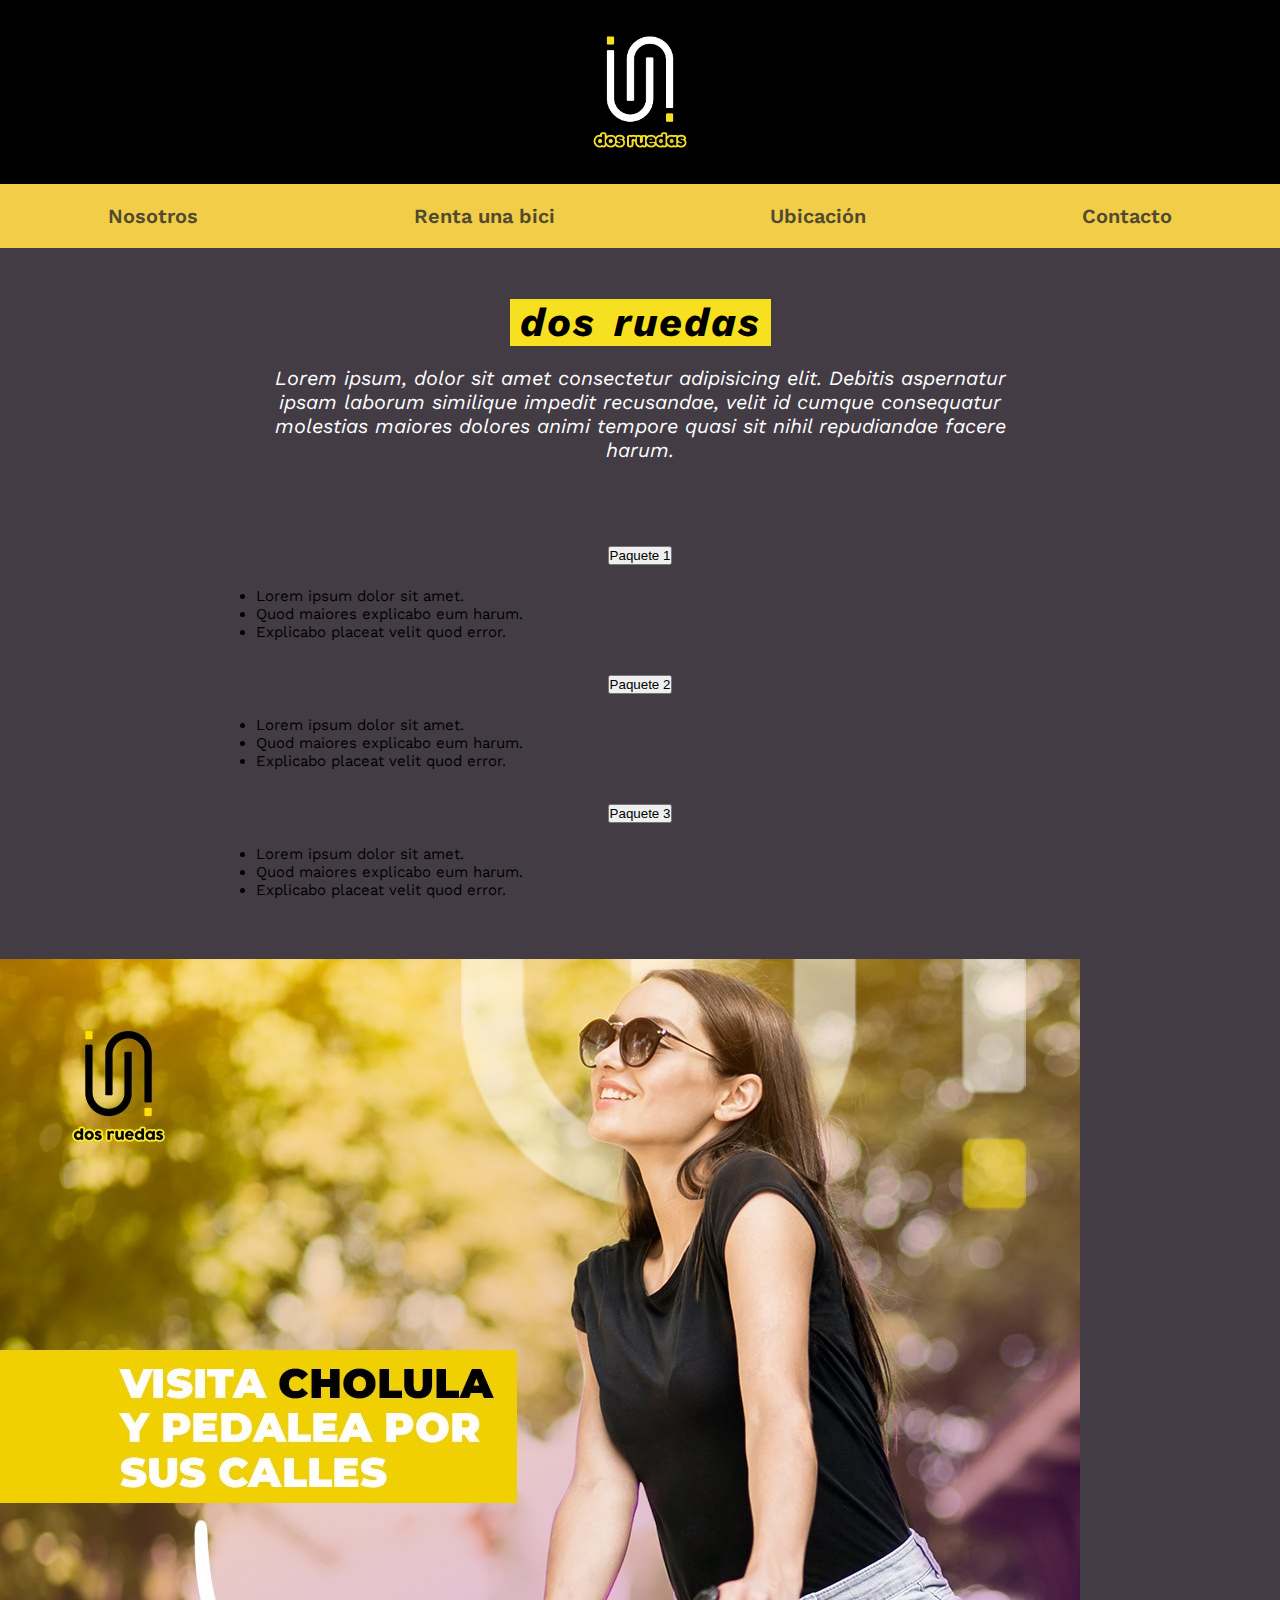
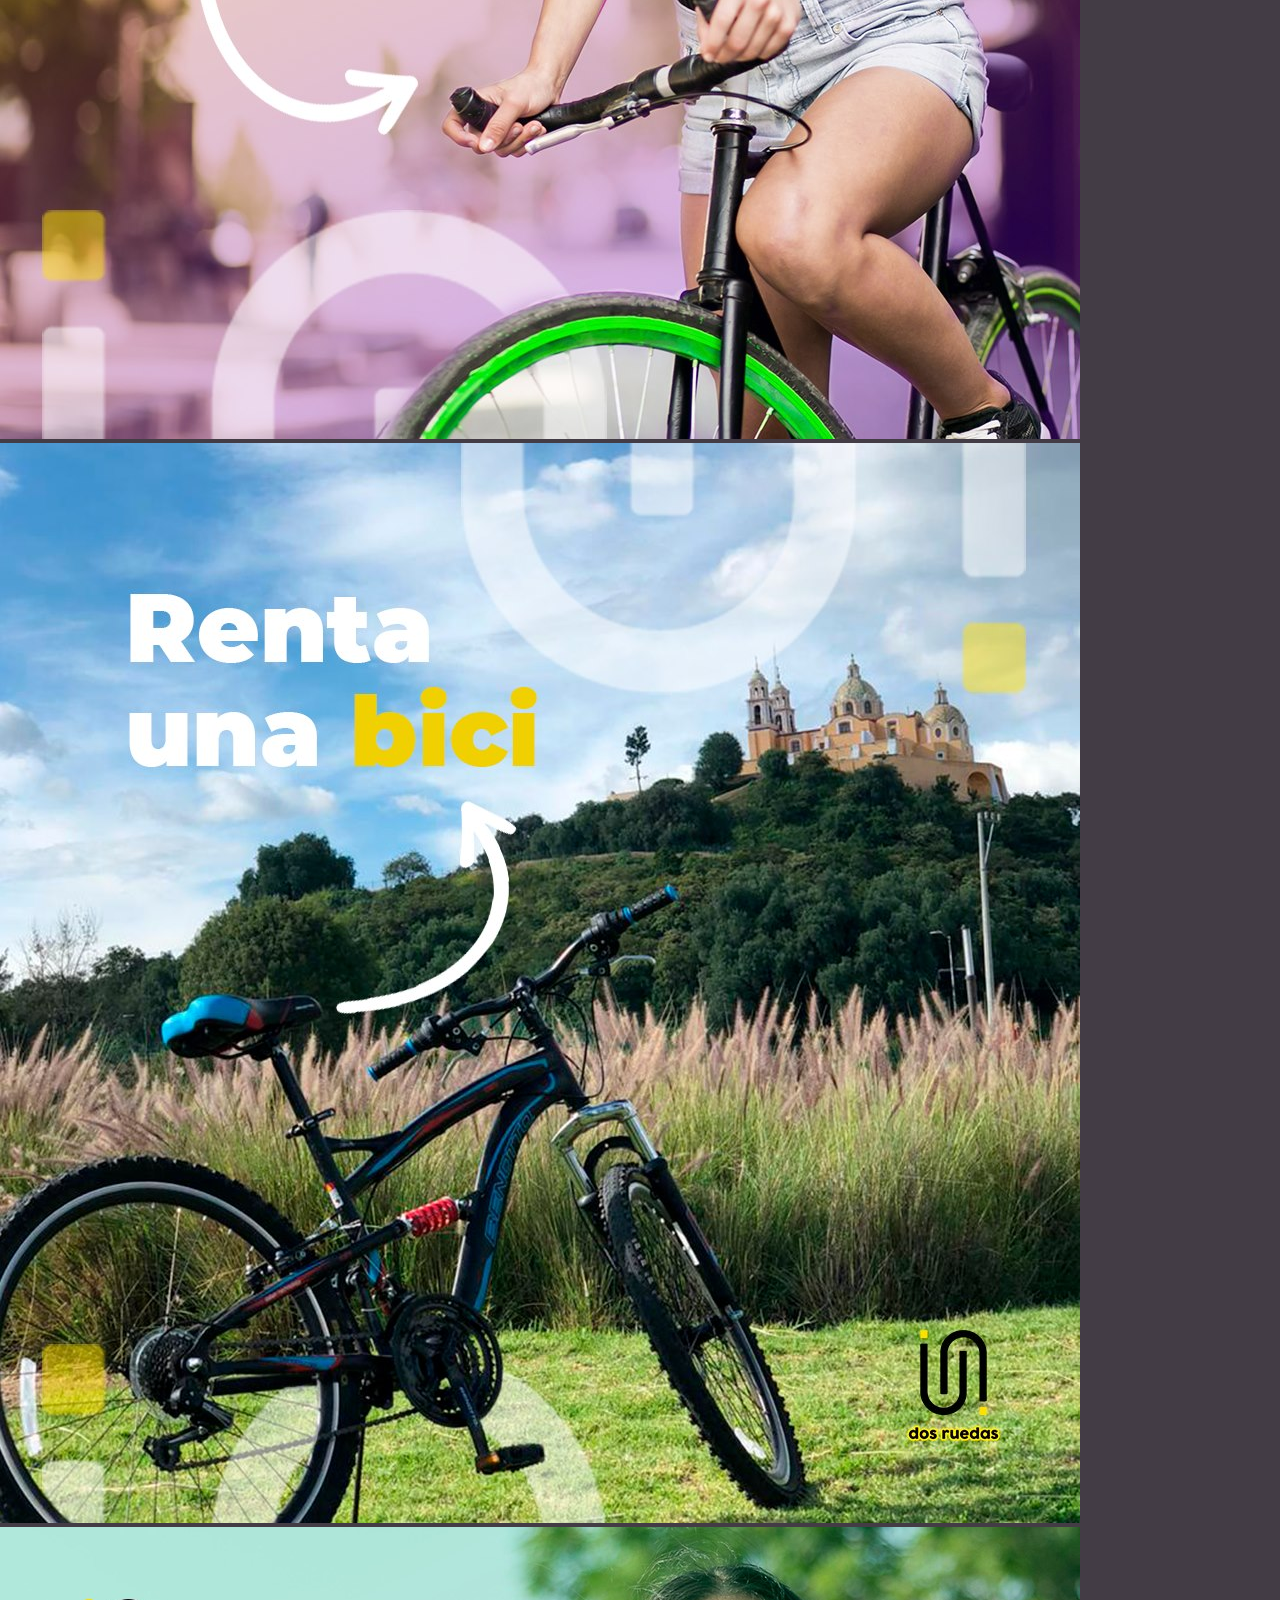
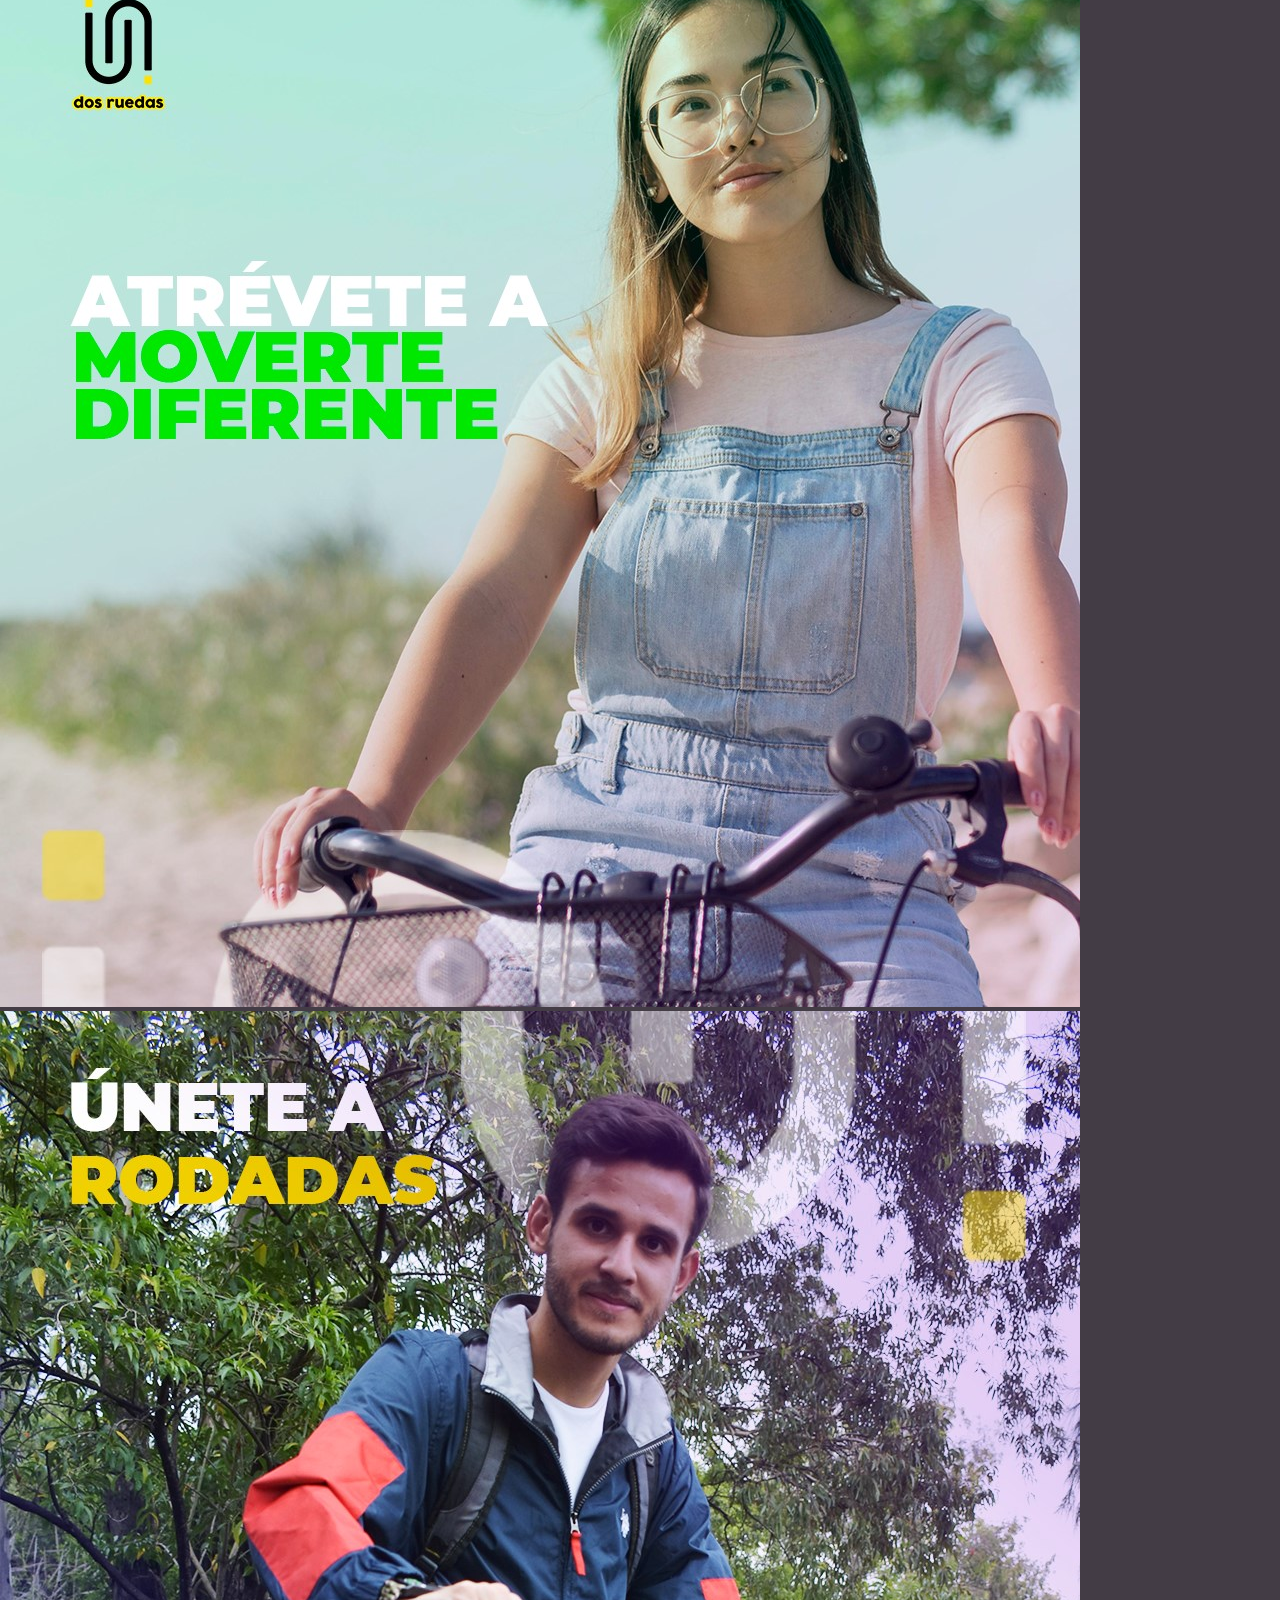
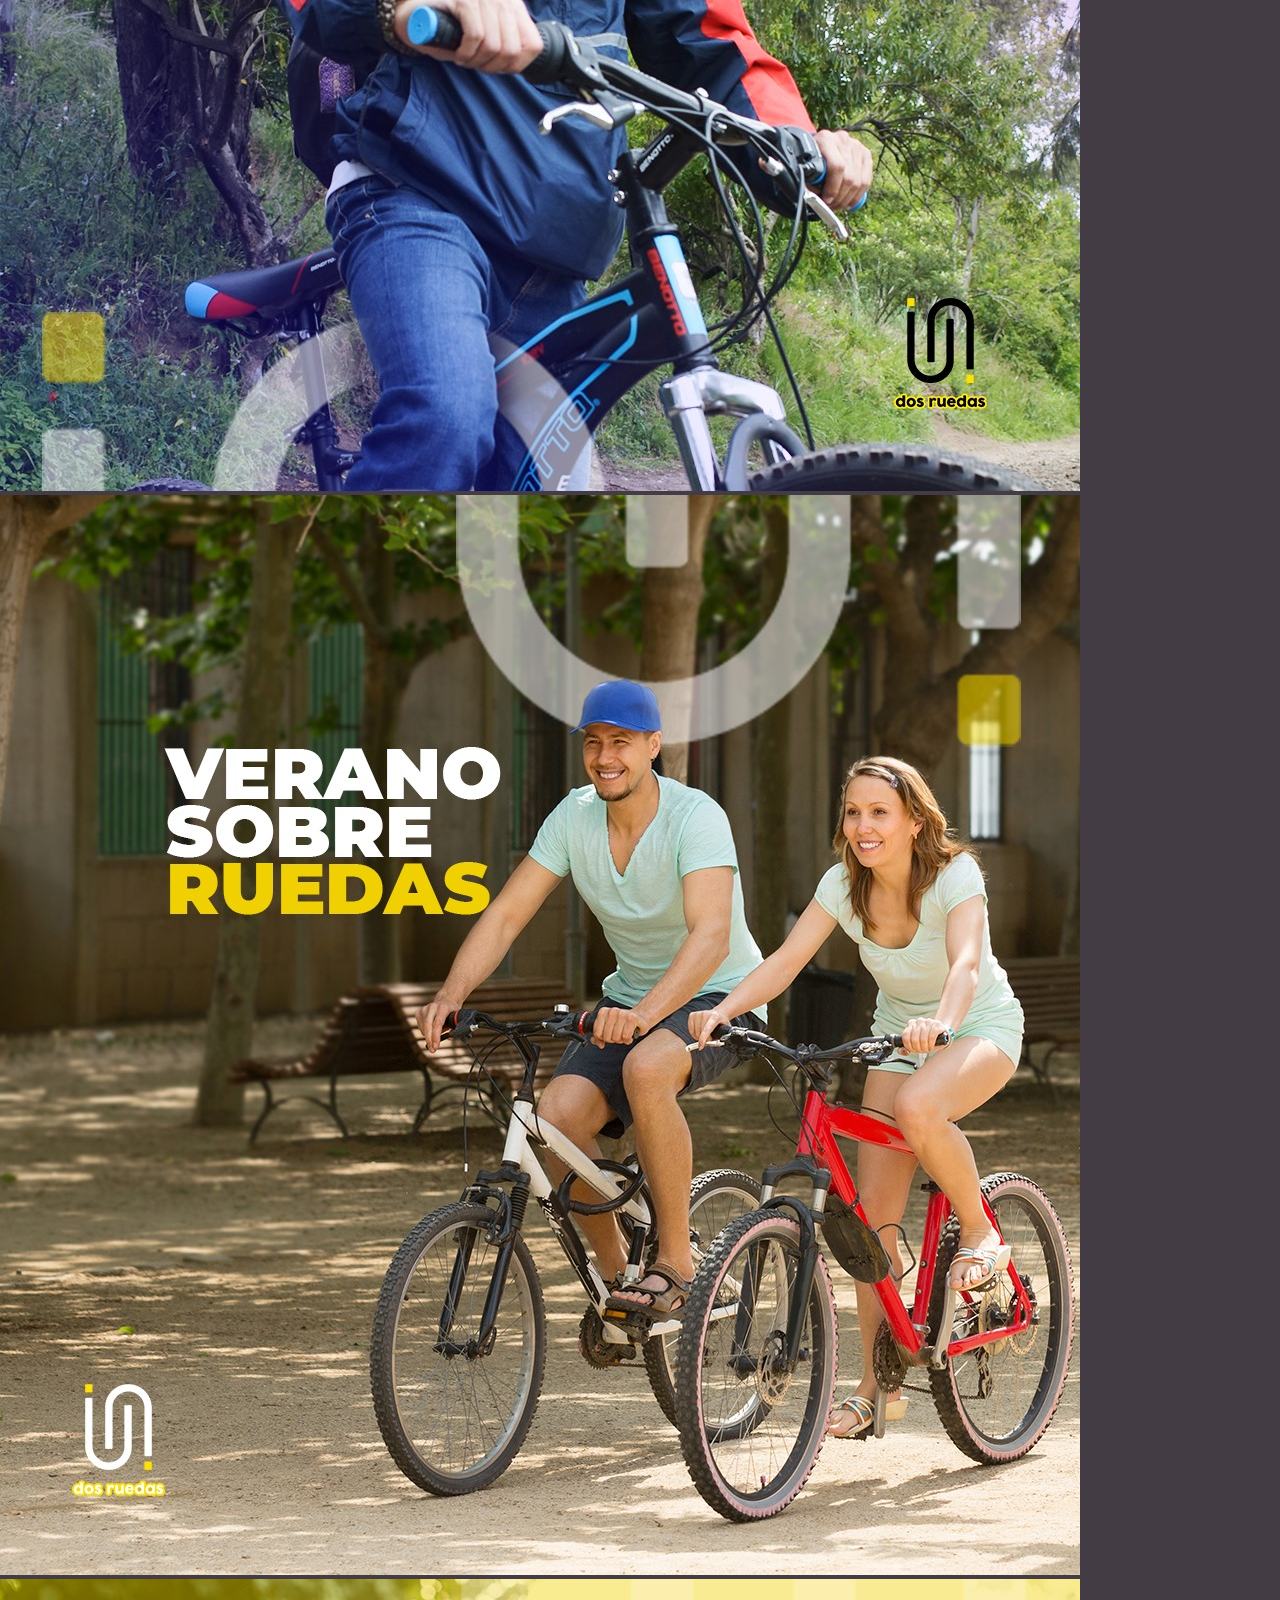
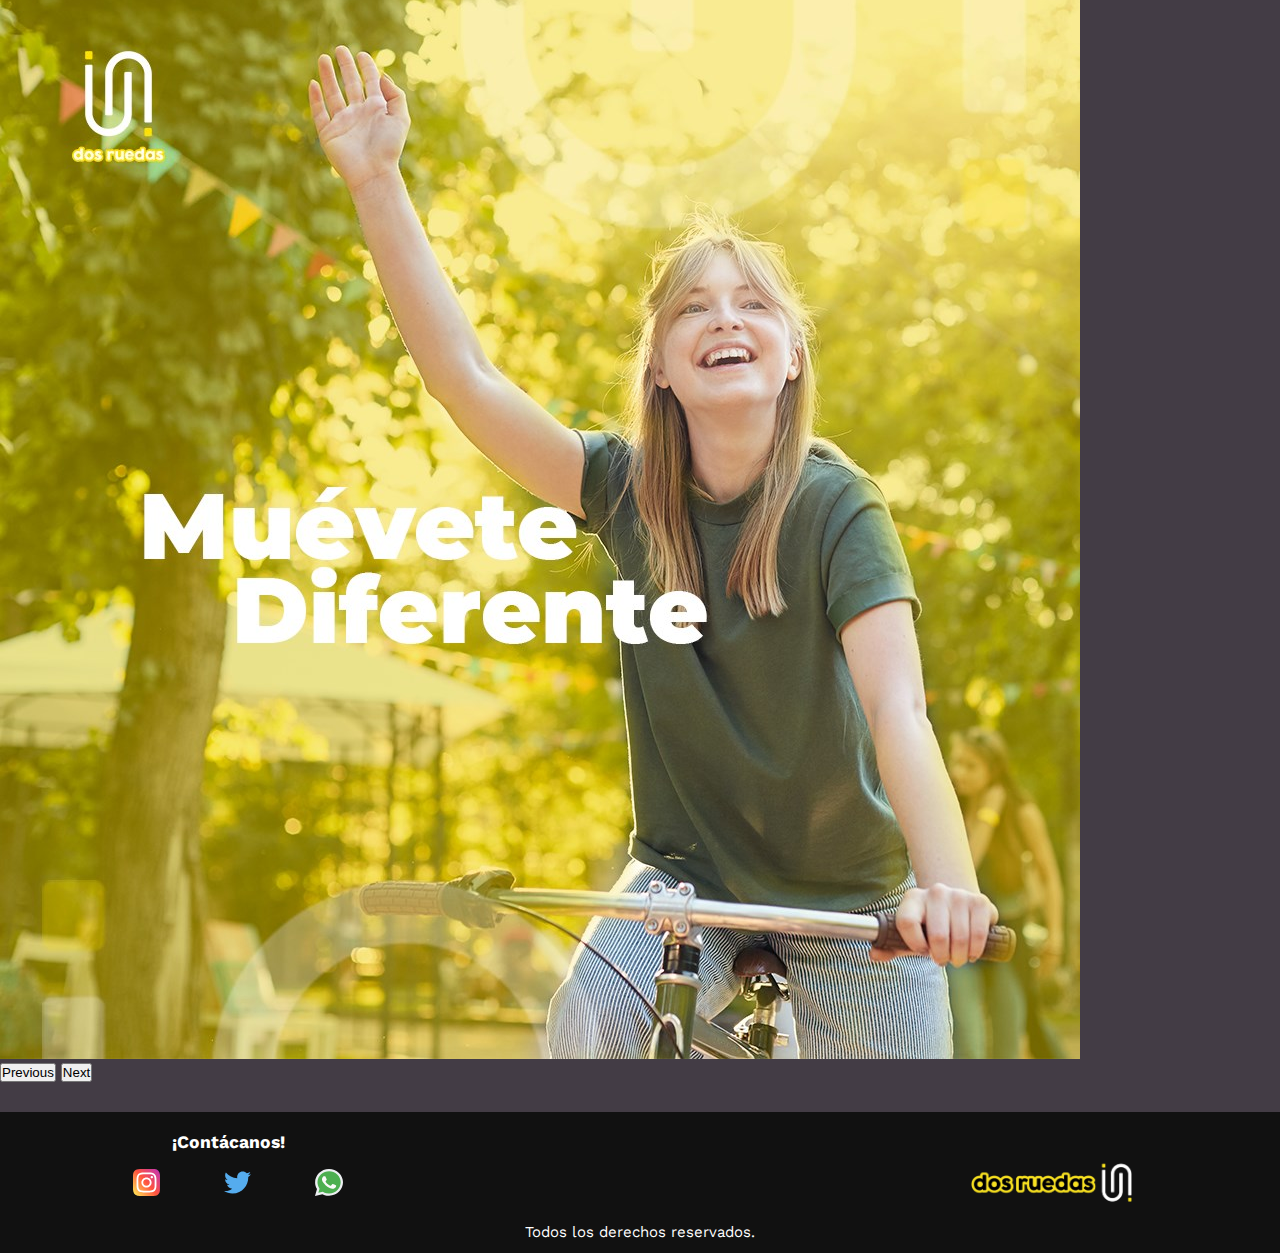
==== index.html @ ddf35e1e "Mi primer commit" ====
<!DOCTYPE html>
<html lang="es">

<head>
    <meta charset="UTF-8">
    <meta http-equiv="X-UA-Compatible" content="IE=edge">
    <meta name="viewport" content="width=device-width, initial-scale=1.0">
    <meta name="keywords" content="dos, ruedas, dosruedas, ooruedas, bicicletas, bici, Puebla, renta, Cholula">
    <meta name="description" content="dosruedas busca mejorar la movilidad en Puebla y Cholula y promover la bicicleta como medio de transporte. También ofrece renta de bicicletas para moverse por la ciudad.">
    <title>dos ruedas</title>
    <link href="https://fonts.googleapis.com/css2?family=Work+Sans:ital,wght@0,100;0,400;0,600;0,700;1,100;1,400;1,600;1,700&display=swap" rel="stylesheet">
    <link href="https://cdn.jsdelivr.net/npm/bootstrap@5.1.2/dist/css/bootstrap.min.css" rel="stylesheet" integrity="sha384-uWxY/CJNBR+1zjPWmfnSnVxwRheevXITnMqoEIeG1LJrdI0GlVs/9cVSyPYXdcSF" crossorigin="anonymous">
    <link rel="stylesheet" href="CSS/styles.css">
</head>

<body> 
    <header>
        <div id="logoContainer">
        <a href="index.html" id="logoHeader"><img src="images/PNG/Logo-Negativo.png" alt="Logo dos ruedas" id="logoImg"></a>
        </div>
        <nav id="navbar"> 
            <ul id="navLinks">
                <li><a href="pages/nosotros.html">Nosotros</a></li>
                <li><a href="pages/rentaunabici.html">Renta una bici</a></li>
                <li><a href="pages/ubicacion.html">Ubicación</a></li>
                <li><a href="pages/contacto.html">Contacto</a></li>
            </ul>
        </nav>
    </header>

   <main>
       <section id="introduccion">

           <h1><span>dos ruedas</span></h1>  <!-- Este es el nombre del proyecto sobre el cuál haré el proyecto final -->
           <p id="introTexto">Lorem ipsum, dolor sit amet consectetur adipisicing elit. Debitis aspernatur ipsam laborum similique impedit recusandae, velit id cumque consequatur molestias maiores dolores animi tempore quasi sit nihil repudiandae facere harum.</p>

       </section>

       
       <section class="accordion accordion-flush containerAccordion" id="accordionFlushExample">
        <div class="accordion-item">
          <h2 class="accordion-header" id="flush-headingOne">
            <button class="accordion-button collapsed" type="button" data-bs-toggle="collapse" data-bs-target="#flush-collapseOne" aria-expanded="false" aria-controls="flush-collapseOne">
              Paquete 1
            </button>
          </h2>
          <div id="flush-collapseOne" class="accordion-collapse collapse" aria-labelledby="flush-headingOne" data-bs-parent="#accordionFlushExample">
            <div class="accordion-body">
                <ul class="modalText">
                    <li>Lorem ipsum dolor sit amet.</li>
                    <li>Quod maiores explicabo eum harum.</li>
                    <li>Explicabo placeat velit quod error.</li>
                </ul>
            </div>
          </div>
        </div>
        <div class="accordion-item">
          <h2 class="accordion-header" id="flush-headingTwo">
            <button class="accordion-button collapsed" type="button" data-bs-toggle="collapse" data-bs-target="#flush-collapseTwo" aria-expanded="false" aria-controls="flush-collapseTwo">
              Paquete 2
            </button>
          </h2>
          <div id="flush-collapseTwo" class="accordion-collapse collapse" aria-labelledby="flush-headingTwo" data-bs-parent="#accordionFlushExample">
            <div class="accordion-body">
                <ul class="modalText">
                    <li>Lorem ipsum dolor sit amet.</li>
                    <li>Quod maiores explicabo eum harum.</li>
                    <li>Explicabo placeat velit quod error.</li>
                </ul>
            </div>
          </div>
        </div>
        <div class="accordion-item">
          <h2 class="accordion-header" id="flush-headingThree">
            <button class="accordion-button collapsed" type="button" data-bs-toggle="collapse" data-bs-target="#flush-collapseThree" aria-expanded="false" aria-controls="flush-collapseThree">
              Paquete 3
            </button>
          </h2>
          <div id="flush-collapseThree" class="accordion-collapse collapse" aria-labelledby="flush-headingThree" data-bs-parent="#accordionFlushExample">
            <div class="accordion-body">
                <ul class="modalText">
                    <li>Lorem ipsum dolor sit amet.</li>
                    <li>Quod maiores explicabo eum harum.</li>
                    <li>Explicabo placeat velit quod error.</li>
                </ul>
            </div>
          </div>
        </div>
        </section>
       

    
            <div id="carruselTamano">
                <div id="carouselExampleControls" class="carousel slide" data-bs-ride="carousel">
                    <div class="carousel-inner">
                      <div class="carousel-item active">
                        <img src="images/bicis/pedalea-cholula.jpg" class="d-block w-50" alt="Visita Cholula y pedalea por sus calles">
                      </div>
                      <div class="carousel-item ">
                        <img src="images/bicis/bici-iglesia-cholula.jpg" class="d-block w-50" alt="Renta una bici">
                      </div>
                      <div class="carousel-item ">
                        <img src="images/bicis/moverte-diferente.jpg" class="d-block w-50" alt="Atrévete a moverte diferente">
                      </div>
                      <div class="carousel-item ">
                        <img src="images/bicis/unete.jpg" class="d-block w-50" alt="Únete a rodadas">
                      </div>
                      <div class="carousel-item ">
                        <img src="images/bicis/verano-ruedas.jpg" class="d-block w-50" alt="Verano sobre ruedas">
                      </div>
                      <div class="carousel-item ">
                        <img src="images/bicis/muevete-diferente.jpg" class="d-block w-50" alt="Muévete diferente">
                      </div>
                    </div>
                    <button class="carousel-control-prev" type="button" data-bs-target="#carouselExampleControls" data-bs-slide="prev">
                      <span class="carousel-control-prev-icon" aria-hidden="true"></span>
                      <span class="visually-hidden">Previous</span>
                    </button>
                    <button class="carousel-control-next" type="button" data-bs-target="#carouselExampleControls" data-bs-slide="next">
                      <span class="carousel-control-next-icon" aria-hidden="true"></span>
                      <span class="visually-hidden">Next</span>
                    </button>
                  </div>
            </div>

        

   </main>


   <footer class="footerIndex">
      
        <h3>¡Contácanos!</h3>
            <a href="https://www.instagram.com/ooruedas/" target="_blank" id="iconInsta">
                <img class="snIcons" src="[data-uri]"   />
                </a>
            <a href="" target="_blank" id="iconTwitter">
                <img class="snIcons" src="[data-uri]" />
            </a>
            <a  href="https://wa.me/5219932080032?text=¡Hola%20dos%20ruedas!%20¿Me%20podrías%20dar%20más%20información?" target="_blank" id="iconWa">
                <img class="snIcons" src="[data-uri]" />
            </a>

           <img src="images/PNG/Logo-Negativo -H.png" alt="Logo dos ruedas footer" id="logoFooter">

       <p>Todos los derechos reservados.</p>

   </footer>

   <script src="https://cdn.jsdelivr.net/npm/@popperjs/core@2.10.2/dist/umd/popper.min.js" integrity="sha384-7+zCNj/IqJ95wo16oMtfsKbZ9ccEh31eOz1HGyDuCQ6wgnyJNSYdrPa03rtR1zdB" crossorigin="anonymous"></script>
    <script src="https://cdn.jsdelivr.net/npm/bootstrap@5.1.2/dist/js/bootstrap.min.js" integrity="sha384-PsUw7Xwds7x08Ew3exXhqzbhuEYmA2xnwc8BuD6SEr+UmEHlX8/MCltYEodzWA4u" crossorigin="anonymous"></script> 

</body>


</html>
---- CSS/styles.css ----
/* G L O B A L S */
* {
    margin: 0;
    padding: 0;
    box-sizing: border-box;

}
html {
    font-size: 62.5%;  /* 1 rem = 10 px */
}
body {
    font-family: 'Work Sans', sans-serif;
    color: white;
    background-color:#433C45;
    margin: 0;
    font-size: 1.5rem;
}
h1, h2, h3 {
    text-align: center;
    margin: 20px 0;
}
h1 {
    font-size: 4rem;
    font-style: italic;
    font-weight: bold;
    letter-spacing: 0.2rem;
    word-spacing: 0.5rem;
}
h2 {
    text-decoration: underline;
    font-size: 3rem;
}
section {
    margin-bottom: 70px;
}

/* Navigation bar */
#logoImg {
    width: 60%;
}
@media only screen and (min-width: 480px) {
    #logoImg {
        width: 30%;
    }
}
@media only screen and (minwidth: 1200px) {
    #logoImg {
        width: 40%;
    }
}
#logoContainer {
    background-color: #000;
    display: flex;
    justify-content: center;
}
#logoHeader{
    width: auto;
    display: flex;
    justify-content: center;
}
#navbar {
    background-color: #f1cd48;
    margin: 0;
    padding: 2rem 0;
}
#navbar a{
    text-decoration: none;
    color: #524a2e;
    font-weight: 600;
    background-color: transparent;
    border-top: 0;
    border-right: 2.5rem;
    border-bottom: 0;
    border-left: 2.5rem;
    border-color: transparent;
}

@media only screen and (min-width: 480px) {
    #navbar a {
        padding: 0 0;
    }
    #navbar a:hover{
        color: #000;
        font-weight: bold;
    }
}

@media only screen and (min-width: 768px) {
    #navbar a:hover{
        color: black;
        text-decoration: underline;
    }
}

#navbar li{
    list-style: none;
}
#navbar ul{
    margin: 0;
}
#navLinks {
    display: block;
    text-align: center;
    font-size: 2rem;
}
@media only screen and (min-width: 768px) {
    #navLinks {
        display: flex;
        justify-content: space-around;
    }
}


/* Footer */
footer {
    background-color: #111111;
    display: flex;
    flex-direction: column;
}
footer a{
    text-decoration: none;
}
.snIcons {
    width: 25%;;
}
@keyframes icons__anim {
    0%{ transform: rotate(0deg); }
    50%{ transform: rotate(180deg); }
    100%{ transform: rotate(360deg); }
}
.snIcons:hover {
    animation-name: icons__anim;
    animation-iteration-count: infinite;
    animation-timing-function: ease-in;
    animation-duration: 1s;
    animation-delay: 0s;
}

#iconInsta, #iconTwitter, #iconWa {
    width: 45%;
    display: flex;
    align-self: center;
    justify-content: space-around;
    margin: auto;
}
#logoFooter {
    width: 40%;
    margin: auto;
    display: flex;
    align-content: center;
    justify-content: center;
}
footer p{
    text-align: center;
    margin: 0;
    align-self: center;
}
.contentCenter {
    margin-top: 3rem;
    text-align: center;
    font-size: 1.8rem;
}

@media only screen and (min-width: 768px) {
    footer {
        background-color: #111111;
        display: grid;
        grid-template: 3fr 4fr 3fr / 1fr 1fr 1fr 1fr 5fr 5fr;
    }
    footer a{
        text-decoration: none;
    }
    .snIcons {
        width: 25%;
    }
    footer h3{
        grid-row: 1 / 2;
        grid-column: 2 / 5;
        margin-bottom: 0;
    }
    #iconInsta, #iconTwitter, #iconWa {
        width: 120%;
    }
    #iconInsta {
        grid-row: 2 / 3;
        grid-column: 2 / 3;
        display: flex;
        align-content: center;
        justify-content: center;
    }
    #iconTwitter {
        grid-row: 2 / 3;
        grid-column: 3 / 4;
        display: flex;
        align-content: center;
        justify-content: center;
    }
    #iconWa {
        grid-row: 2 / 3;
        grid-column: 4 / 5;
        display: flex;
        align-content: center;
        justify-content: center;
    }
    #logoFooter {
        width: 40%;
        grid-row: 1 / 4;
        grid-column: 6 / 7;
        margin: auto;
        display: flex;
        align-content: center;
        justify-content: center;
    }
    footer p{
        grid-row: 3 / 4;
        grid-column: 1 / 7;
        text-align: center;
        margin: 0;
        align-self: center;
    }
    .contentCenter {
        margin-top: 3rem;
        text-align: center;
        font-size: 1.8rem;
    }
}





/* I N D E X */
#introduccion {
    margin-top: 4%;
}
h1 span{
    color: black;
    background-color: #F7E01F;
    padding: 0 1rem;
}
#introTexto {
    text-align: center;
    font-style: italic;
    margin: 0 20%;
    font-size: 2rem;
}
/* ¿Qué te ofrecemos? */
.recuadrosOfrecemos {
    background-color: rgb(219, 219, 219);
    color: black;
    border-radius: 8px;
    margin: 10px 2rem;
    margin-right: 0rem;
    padding: 3rem 3rem;
}
@media only screen and (min-width: 768px) {
    #conjuntoRecuadros {
        display: flex;
        justify-content: space-around;
    }

}

/* Galería de imágenes */
#galeria {
    margin-top: 100px;
}
#galeriaContainer {
    display: grid;
    grid-template: 1fr 1fr / 1fr 1fr 1fr;
    margin: 0 10%;
    margin-bottom: 50px;
}
.imagenesGaleria {
    width: 60%;
    margin: 20px auto;
    border-radius: 10%;
    box-shadow: -10px 10px 10px rgba(0, 0, 0, 0.8);
}
@media (max-width: 768px) {
    #galeriaContainer {
        display: flex;
        flex-direction: column;
    }
    .imagenesGaleria {
        width: 80%;
    }
}
#carruselTamano img{
    margin: auto;
}
#carruselTamano {
    margin-top: 6rem;
}
.footerIndex{
    margin-top: 3rem;
}

/* N O S O T R O S */
#quienesSomos, #mision, #vision {
    margin: 0 25% 10% 25%;
    font-size: 1.8rem;
}
#quienesSomos {
    margin-top: 4%;
}
#youtube {
    display: flex;
    justify-content: center;
}
@media only screen and (max-width: 768px) {
    #navbar #linkNosotros {
        color: white;
        font-weight: bold;
        background-color: #000;
    }
}
@media only screen and (min-width: 768px) {
    #navbar #linkNosotros {
        color: white;
        font-weight: bold;
        background-color: #000000;
        padding: 2.5rem 0;
    }
}
/* R E N T A   U N A   B I C I */
#rentaUnaBici {
    margin: 0 25%;
    margin-top: 4%
}
#rentaUnaBici p{
    font-size: 1.8rem;
}
#queTeOfrecemos {
    margin: 50px 10%;
}
#queTeOfrecemos li,
#nuestrosServicios li{
    list-style: square;
}
.contentCenter h4{
    margin-top: 5rem;
    font-size: 2rem;
}
#iconWaRentaUnaBici {
    width: 4%;
    margin-bottom: 6rem;
    margin-top: 2rem;
}
#serviciosTable {
    display: flex;
    justify-content: center;
}
@media only screen and (max-width: 768px) {
    #navbar #linkRentaUnaBici {
        color: white;
        font-weight: bold;
        background-color: #000;
    }
    #iconWaRentaUnaBici {
        width: 12%;
        margin-bottom: 6rem;
        margin-top: 2rem;
    }
}
@media only screen and (min-width: 768px) {
    #navbar #linkRentaUnaBici {
        color: white;
        font-weight: bold;
        background-color: #000000;
        padding: 2.5rem 0;
    }
    .containerAccordion {
        margin: 0 20%;
    }
}


/* Tabla */
#nuestrosServicios {
    margin: 0 5%;
}
.tableCenter{
    text-align: center;
}
table {
    border-collapse: collapse;
    background-color: rgb(240, 237, 235);
    color: black;
}
th {
    background-color: #181818;
    color: white;
}
td {
    padding: 0.5rem 3rem;
}





/* U B I C A C I Ó N */
#ubicacion {
    text-align: center;
    font-size: 1.8rem;
    margin-top: 4%;
    margin-bottom: 5%;
}
#ubicacion p{
    margin-bottom: 2.5%;
}
@media only screen and (max-width: 768px) {
    #navbar #linkUbicacion {
        color: white;
        font-weight: bold;
        background-color: #000;
    }
}
@media only screen and (min-width: 768px) {
    #navbar #linkUbicacion {
        color: white;
        font-weight: bold;
        background-color: #000000;
        padding: 2.5rem 0;
    }
    #ubicacion p{
        margin-bottom: 5%;
    }
}



/* C O N T A C T O */
@media only screen and (max-width: 768px) {
    #navbar #linkContacto {
        color: white;
        font-weight: bold;
        background-color: #000;
    }
}
@media only screen and (min-width: 768px) {
    #navbar #linkContacto {
        color: white;
        font-weight: bold;
        background-color: #000000;
        padding: 2.5rem 0;
    }
}

#contactanos {
    text-align: center;
    margin-top: 4%;
    margin-bottom: 20px;
}
#contactanos p{
    font-size: 1.8rem;
}
#contactoFormulario {
    margin: 0 20%;
    margin-bottom: 50px;
    align-self: center;;
}
#ciudades{
    display: flex;
    flex-direction: column;
}
#botones {
    display: flex;
    flex-direction: column;

}
#boton-borrar, #boton-enviar {
    font-weight: bold;
    font-size: 2rem;
    margin-bottom: 5%;
}
@media only screen and (min-width: 768px) {
    #boton-borrar, #boton-enviar {
        font-weight: bold;
        font-size: 2rem;
        width: 25%;
        margin-bottom: 2%;
    }
}
.modalText {
    color: black;
}
.modalTextTitle {
    text-align: center;
    font-weight: bold;
}
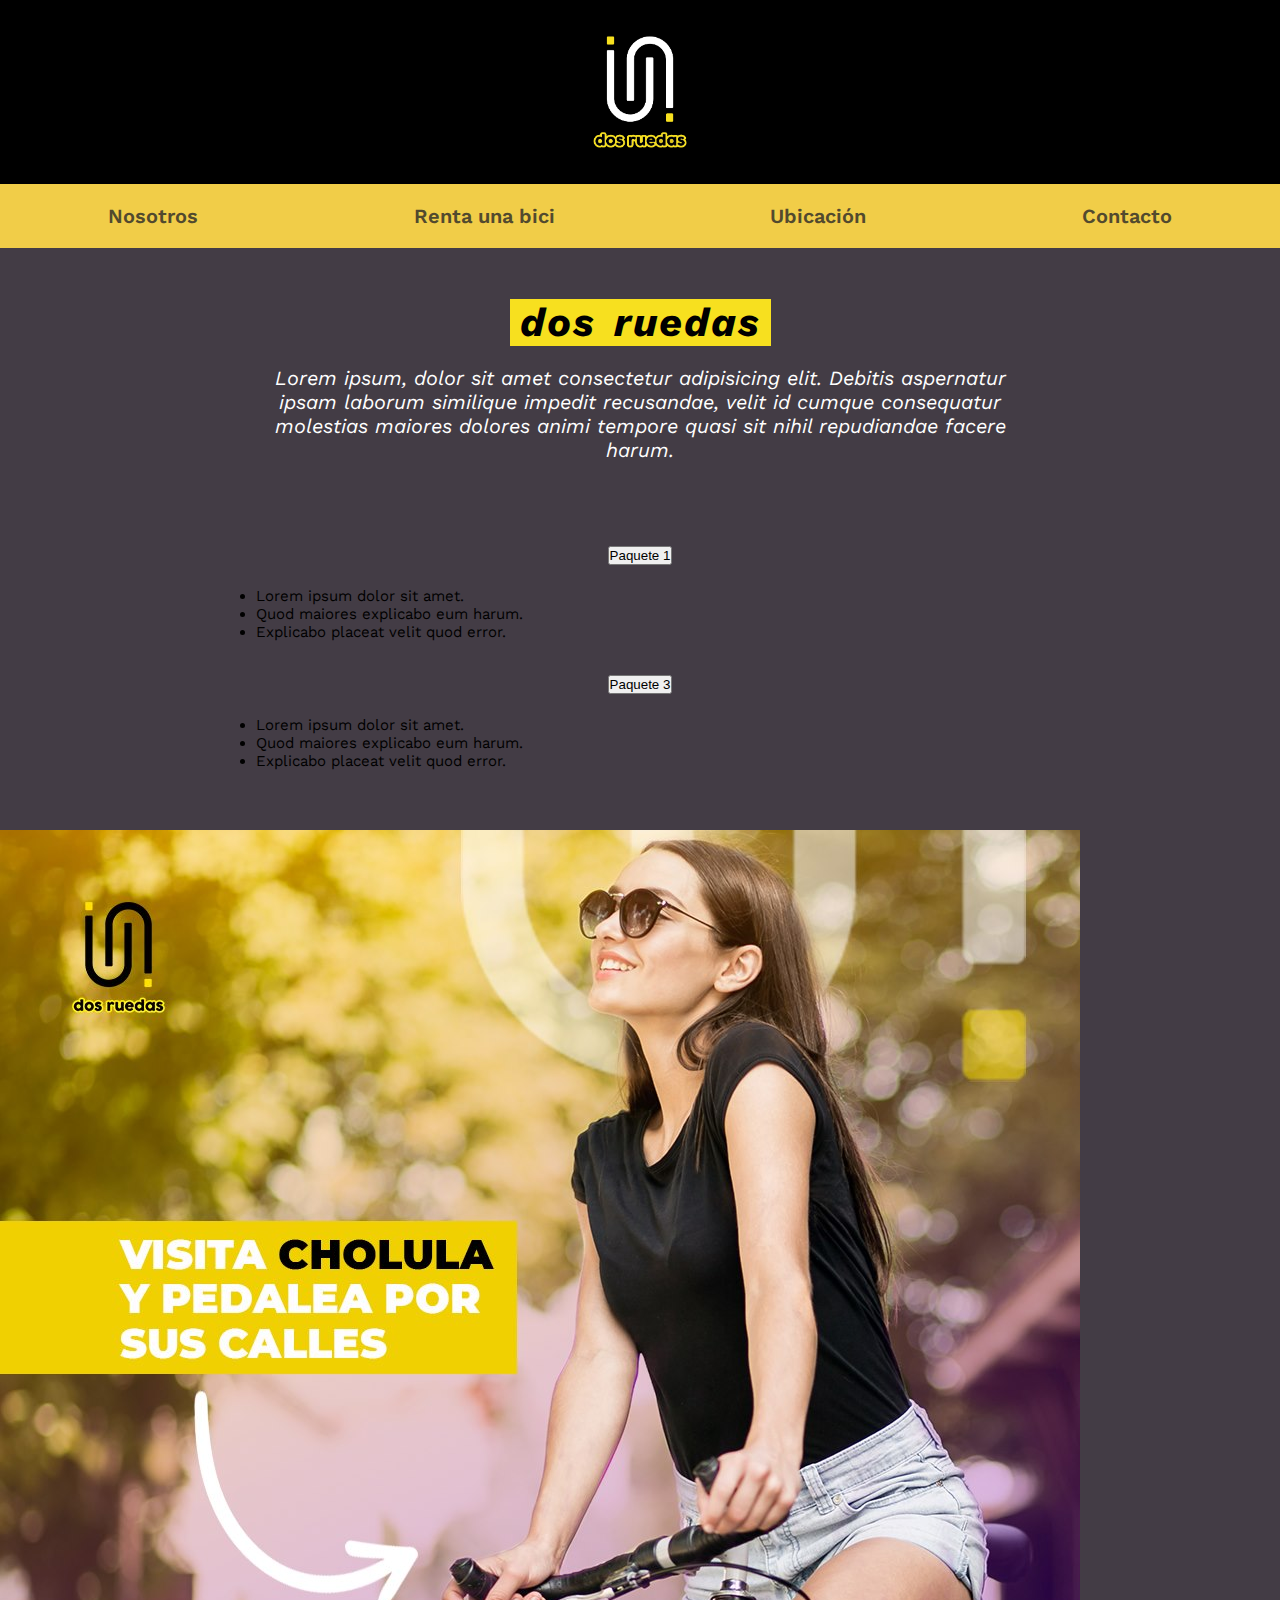
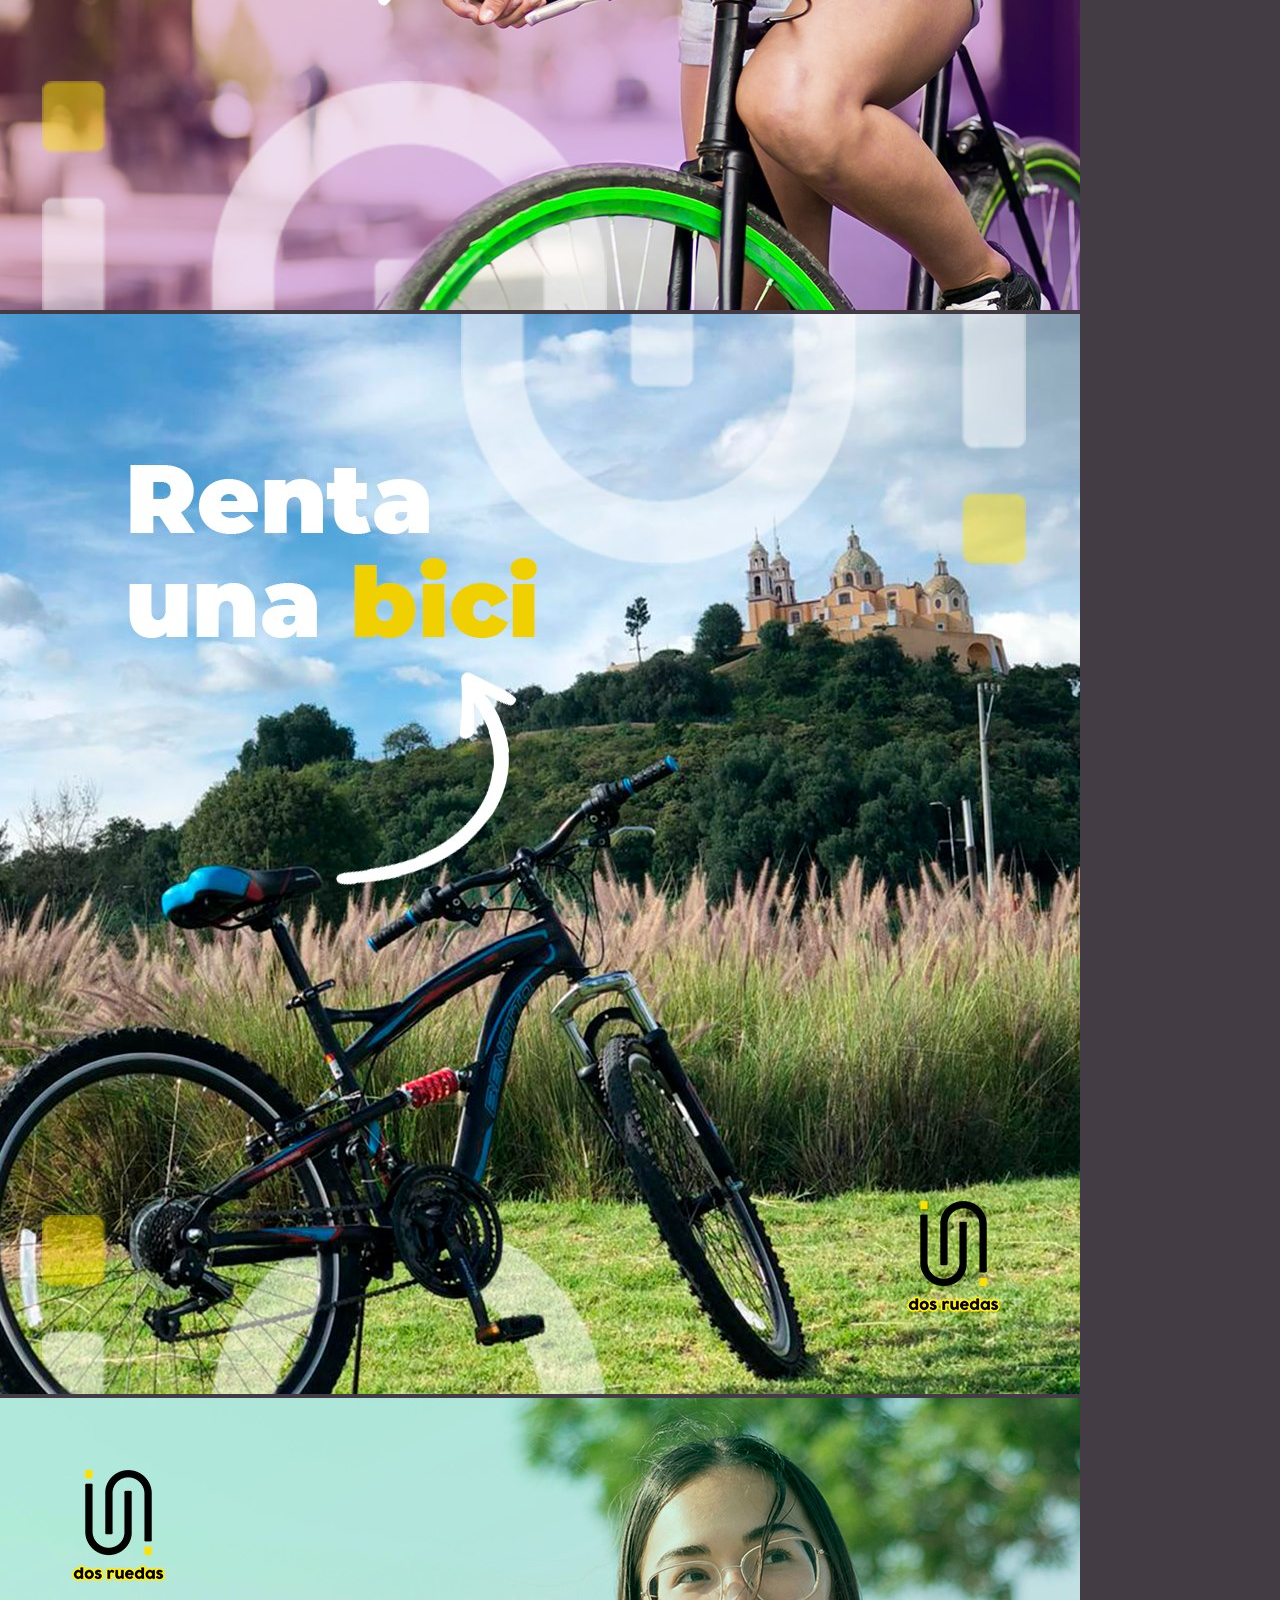
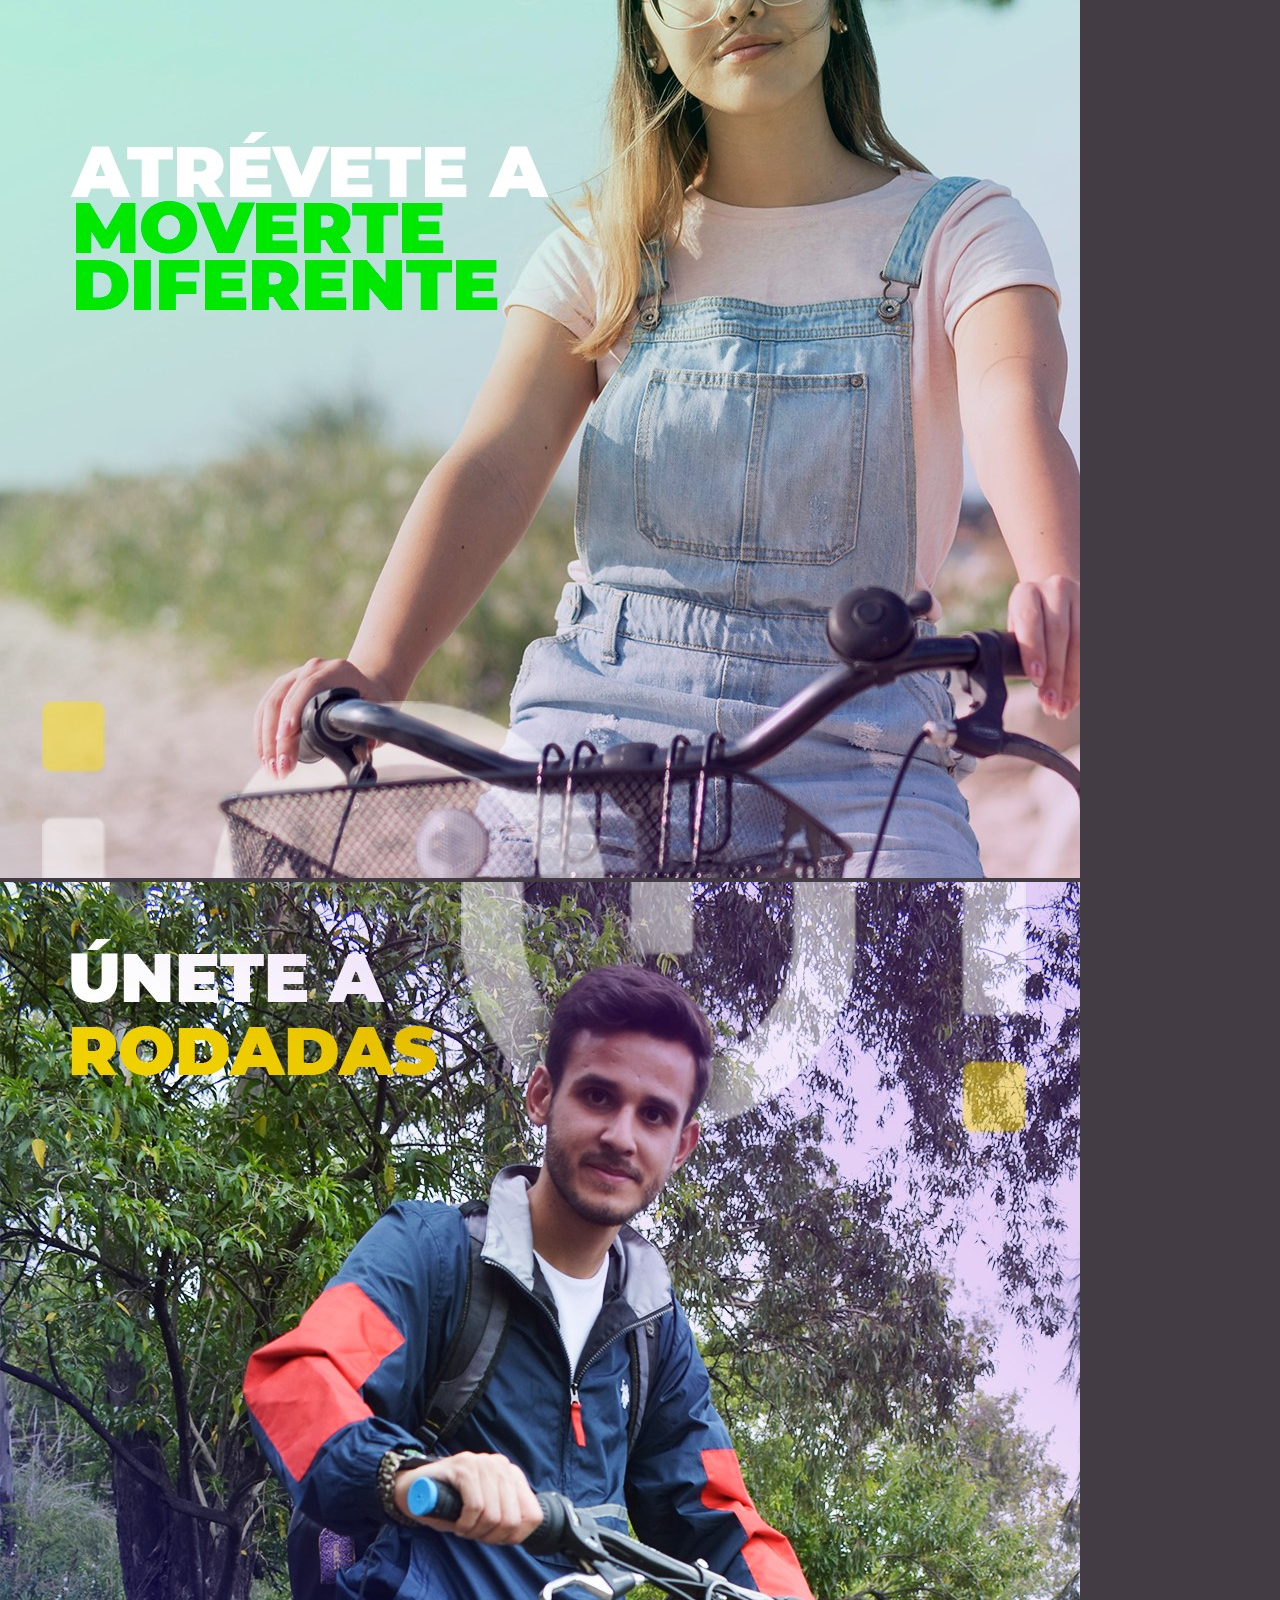
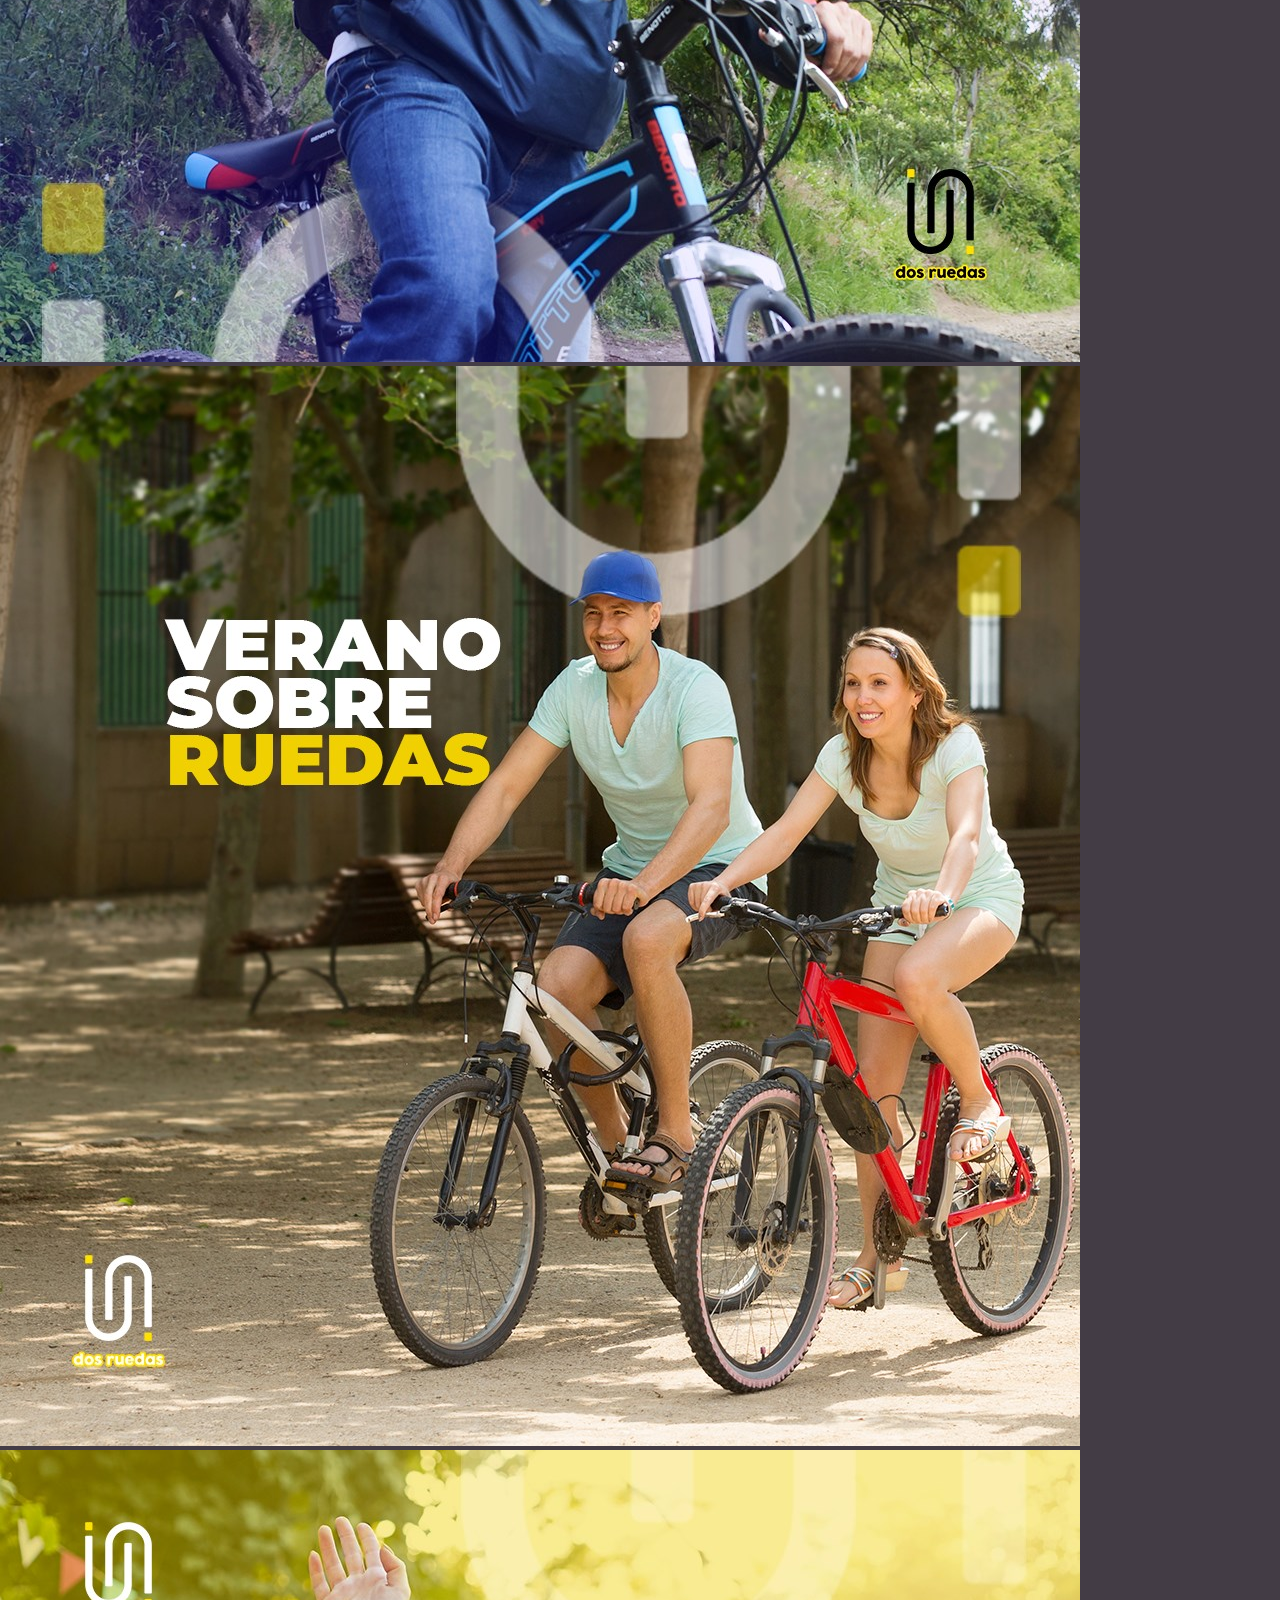
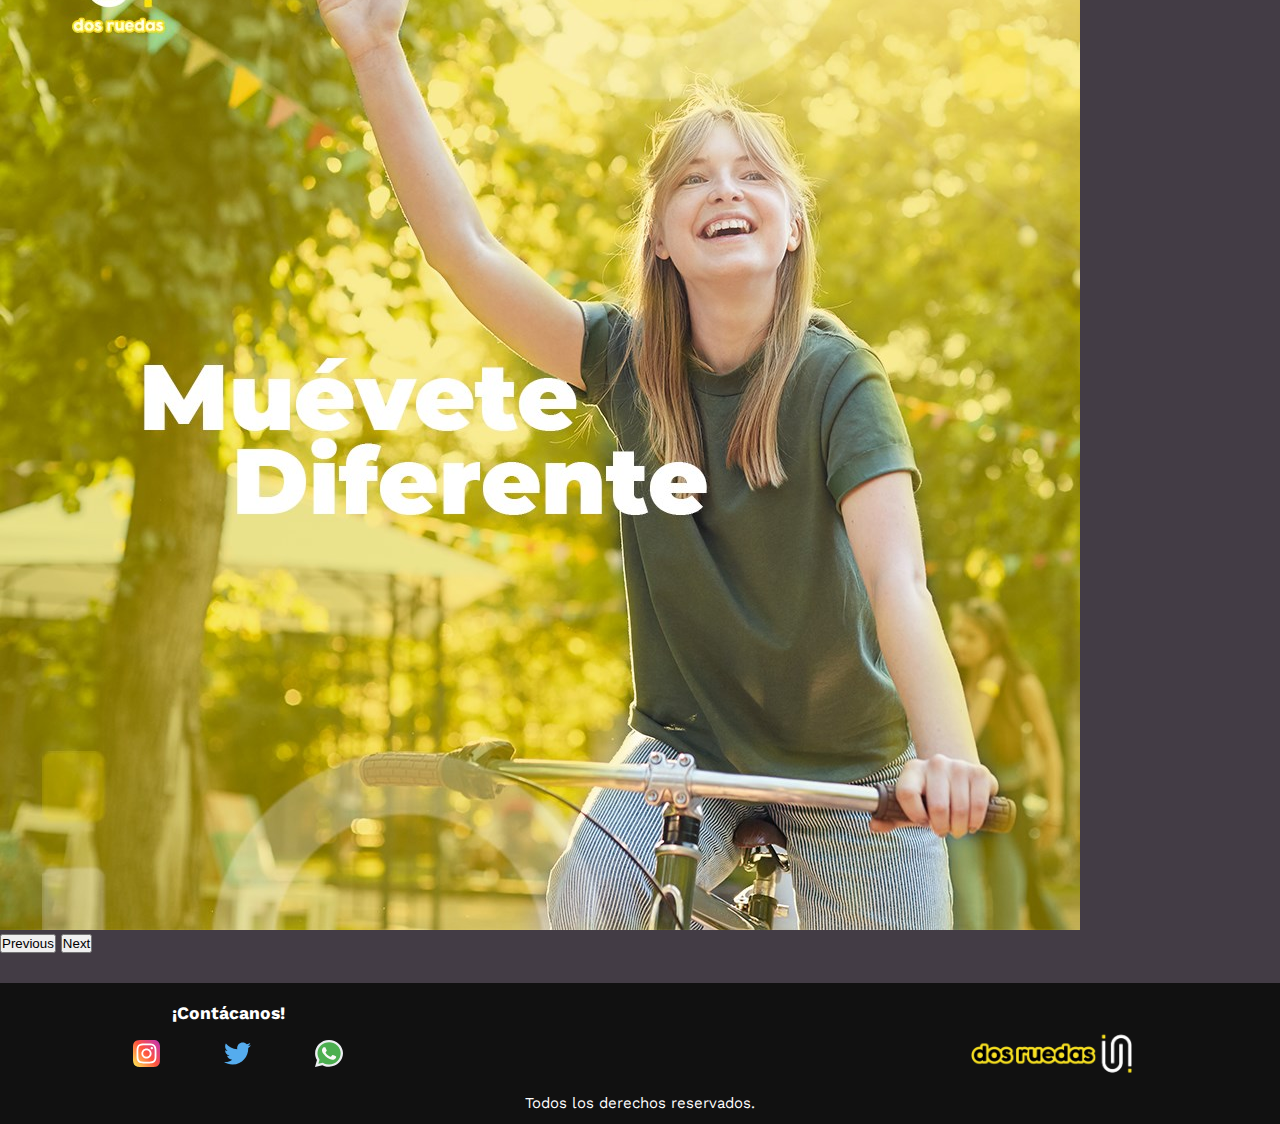
==== commit 768230e9: "Borré el Paquete 2 del index y la pestaña de Renta una bici" ====
--- a/index.html
+++ b/index.html
@@ -45,22 +45,6 @@
             </button>
           </h2>
           <div id="flush-collapseOne" class="accordion-collapse collapse" aria-labelledby="flush-headingOne" data-bs-parent="#accordionFlushExample">
-            <div class="accordion-body">
-                <ul class="modalText">
-                    <li>Lorem ipsum dolor sit amet.</li>
-                    <li>Quod maiores explicabo eum harum.</li>
-                    <li>Explicabo placeat velit quod error.</li>
-                </ul>
-            </div>
-          </div>
-        </div>
-        <div class="accordion-item">
-          <h2 class="accordion-header" id="flush-headingTwo">
-            <button class="accordion-button collapsed" type="button" data-bs-toggle="collapse" data-bs-target="#flush-collapseTwo" aria-expanded="false" aria-controls="flush-collapseTwo">
-              Paquete 2
-            </button>
-          </h2>
-          <div id="flush-collapseTwo" class="accordion-collapse collapse" aria-labelledby="flush-headingTwo" data-bs-parent="#accordionFlushExample">
             <div class="accordion-body">
                 <ul class="modalText">
                     <li>Lorem ipsum dolor sit amet.</li>
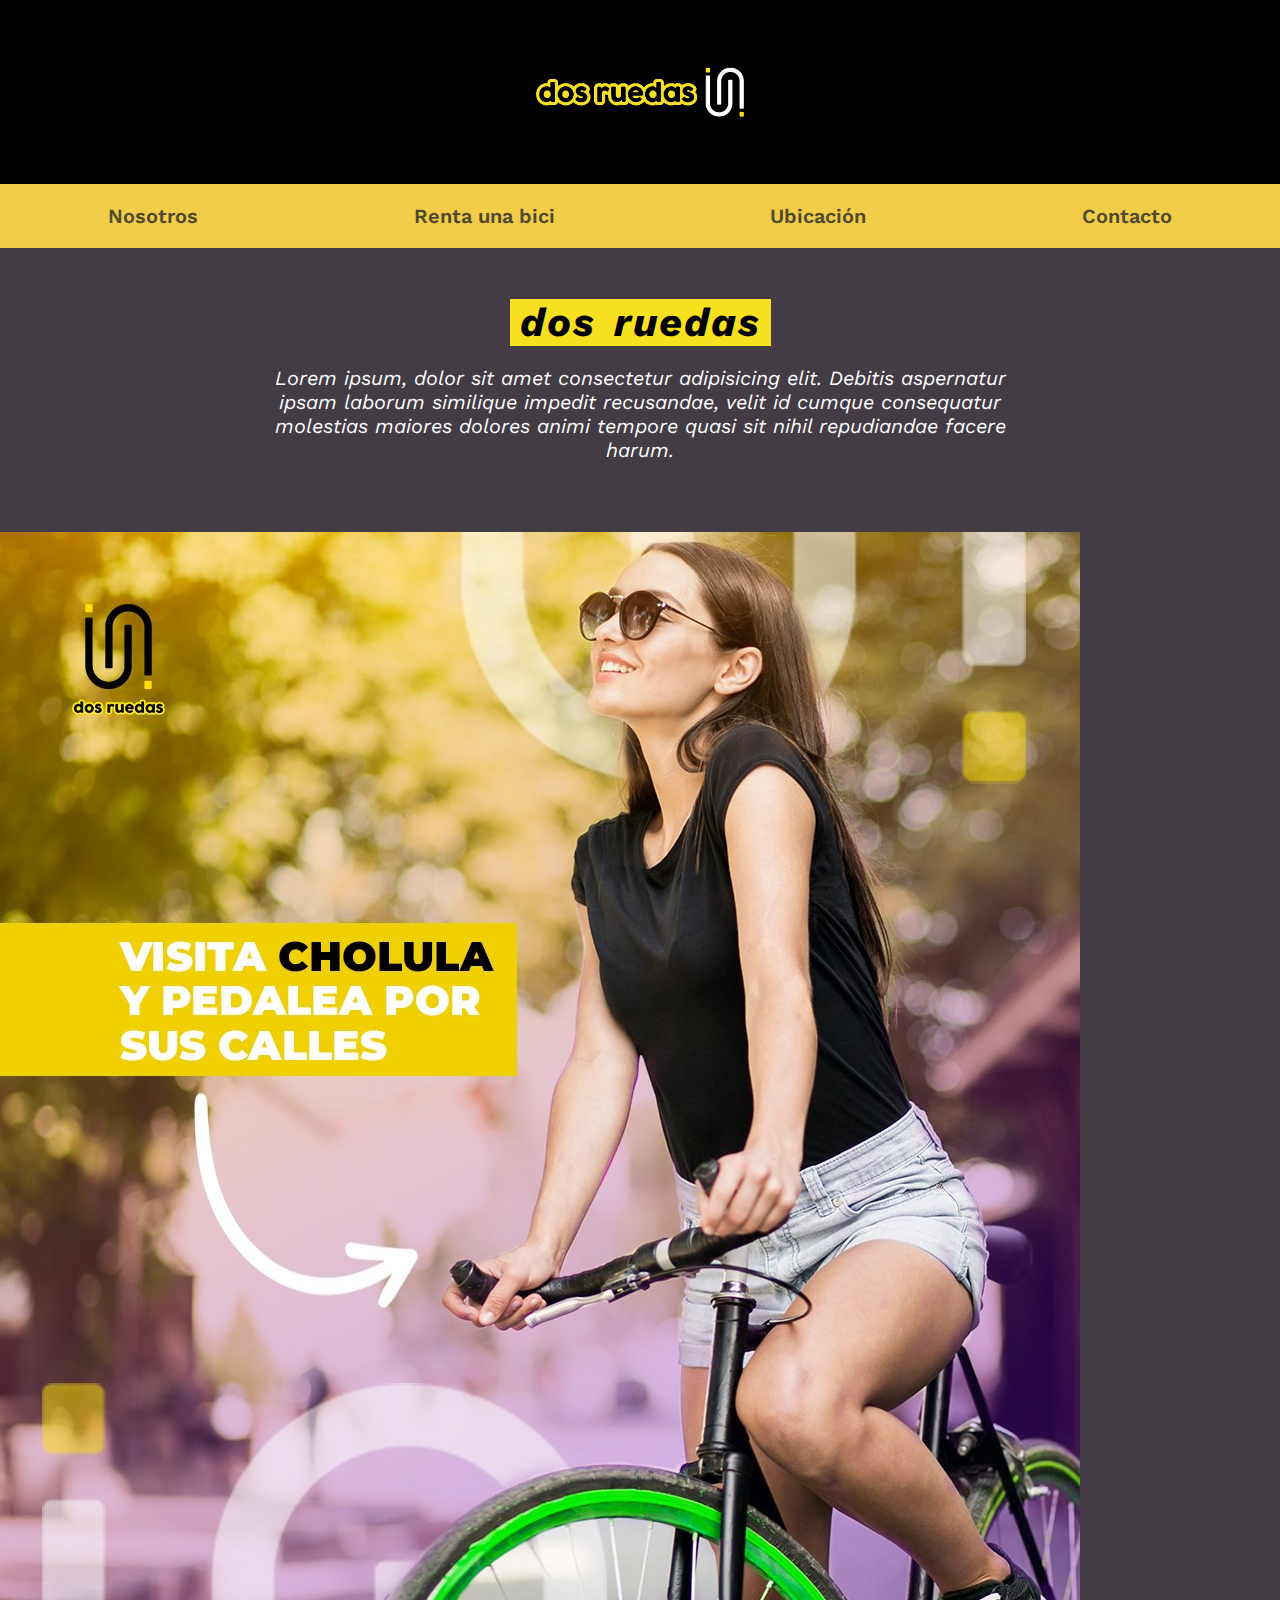
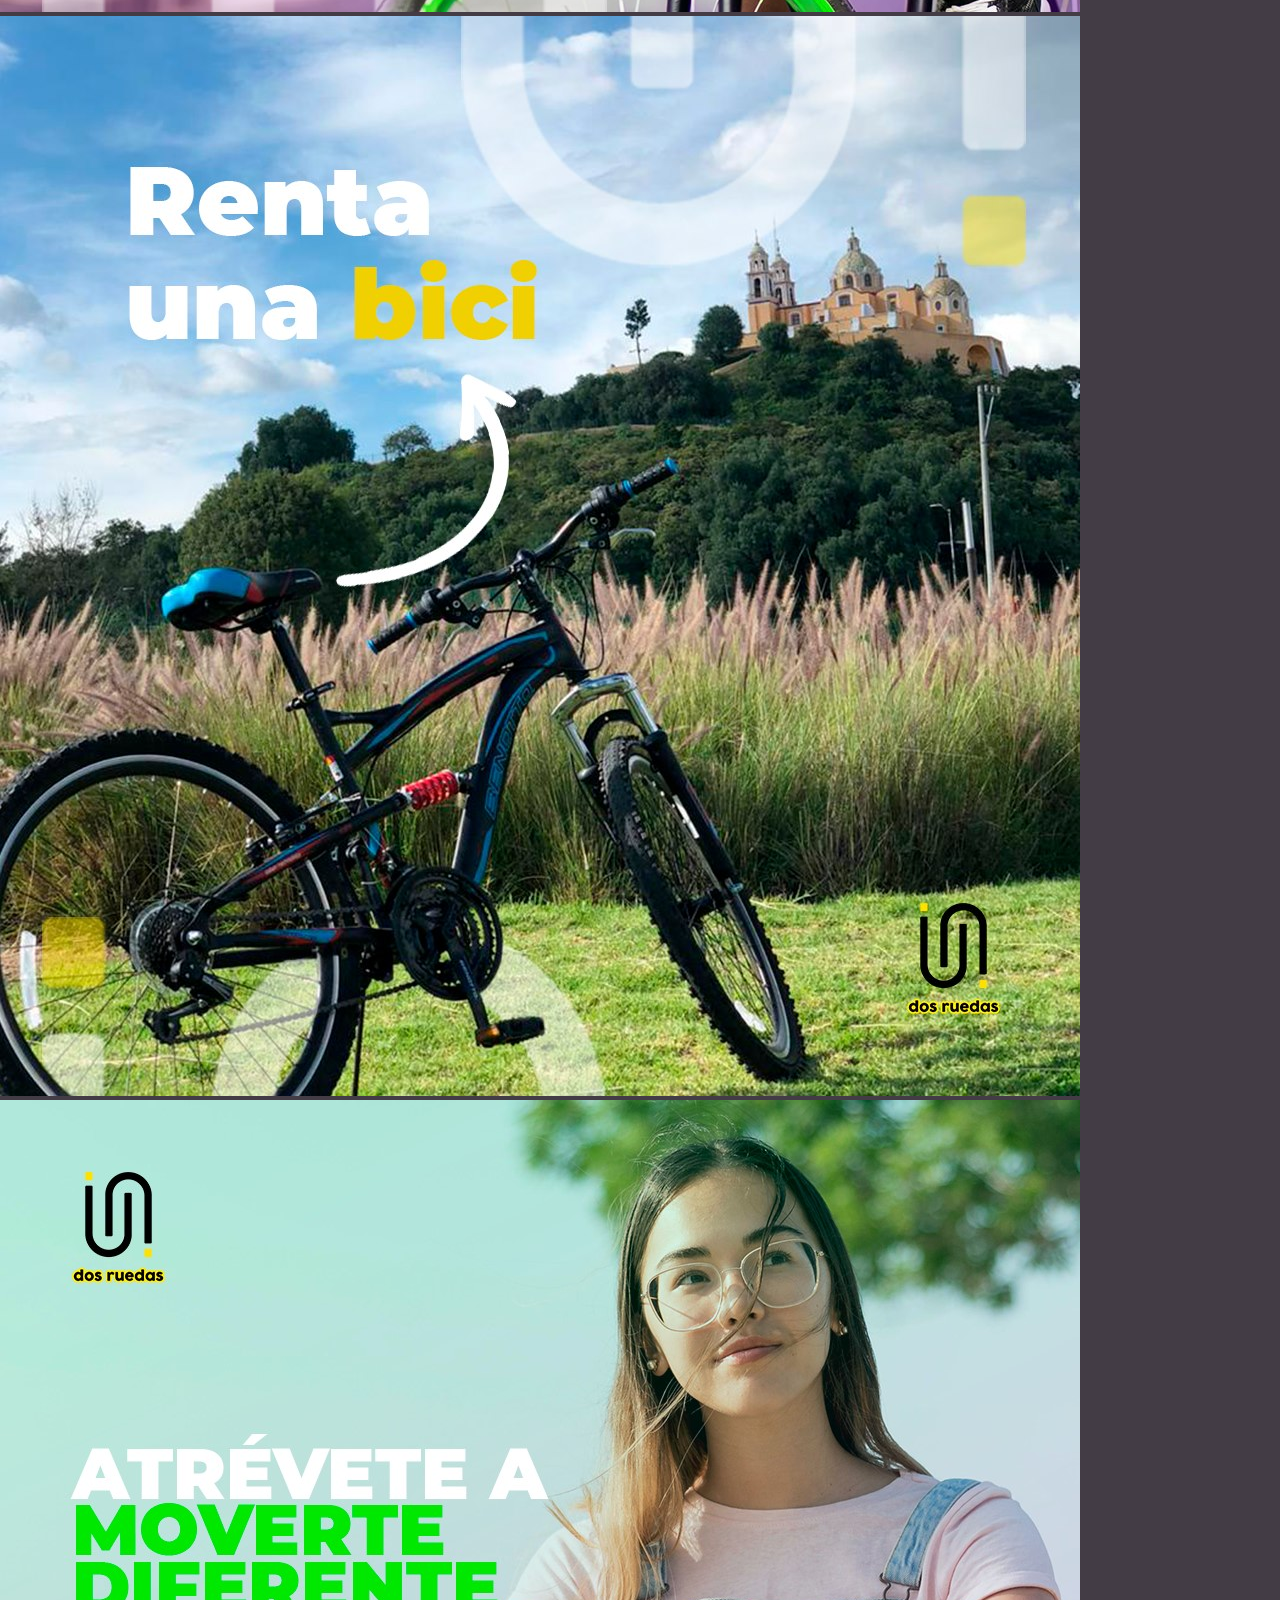
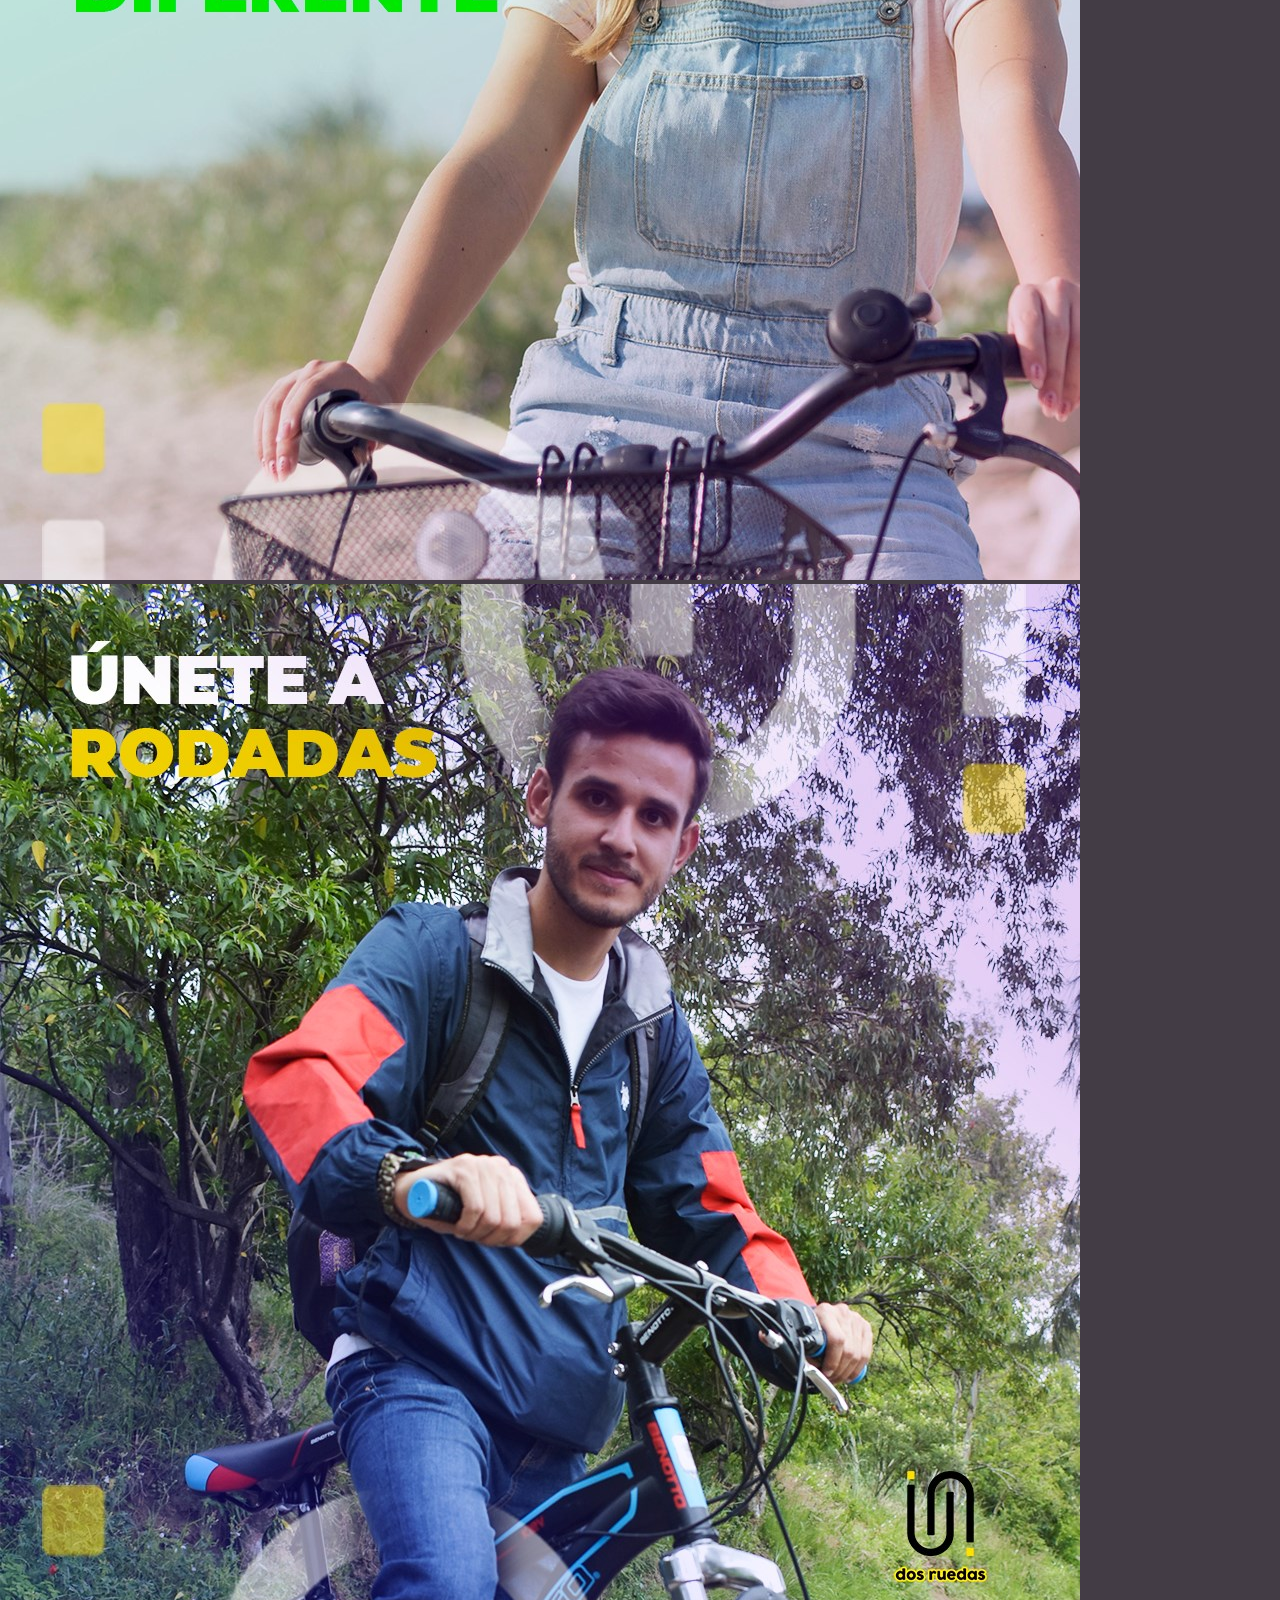
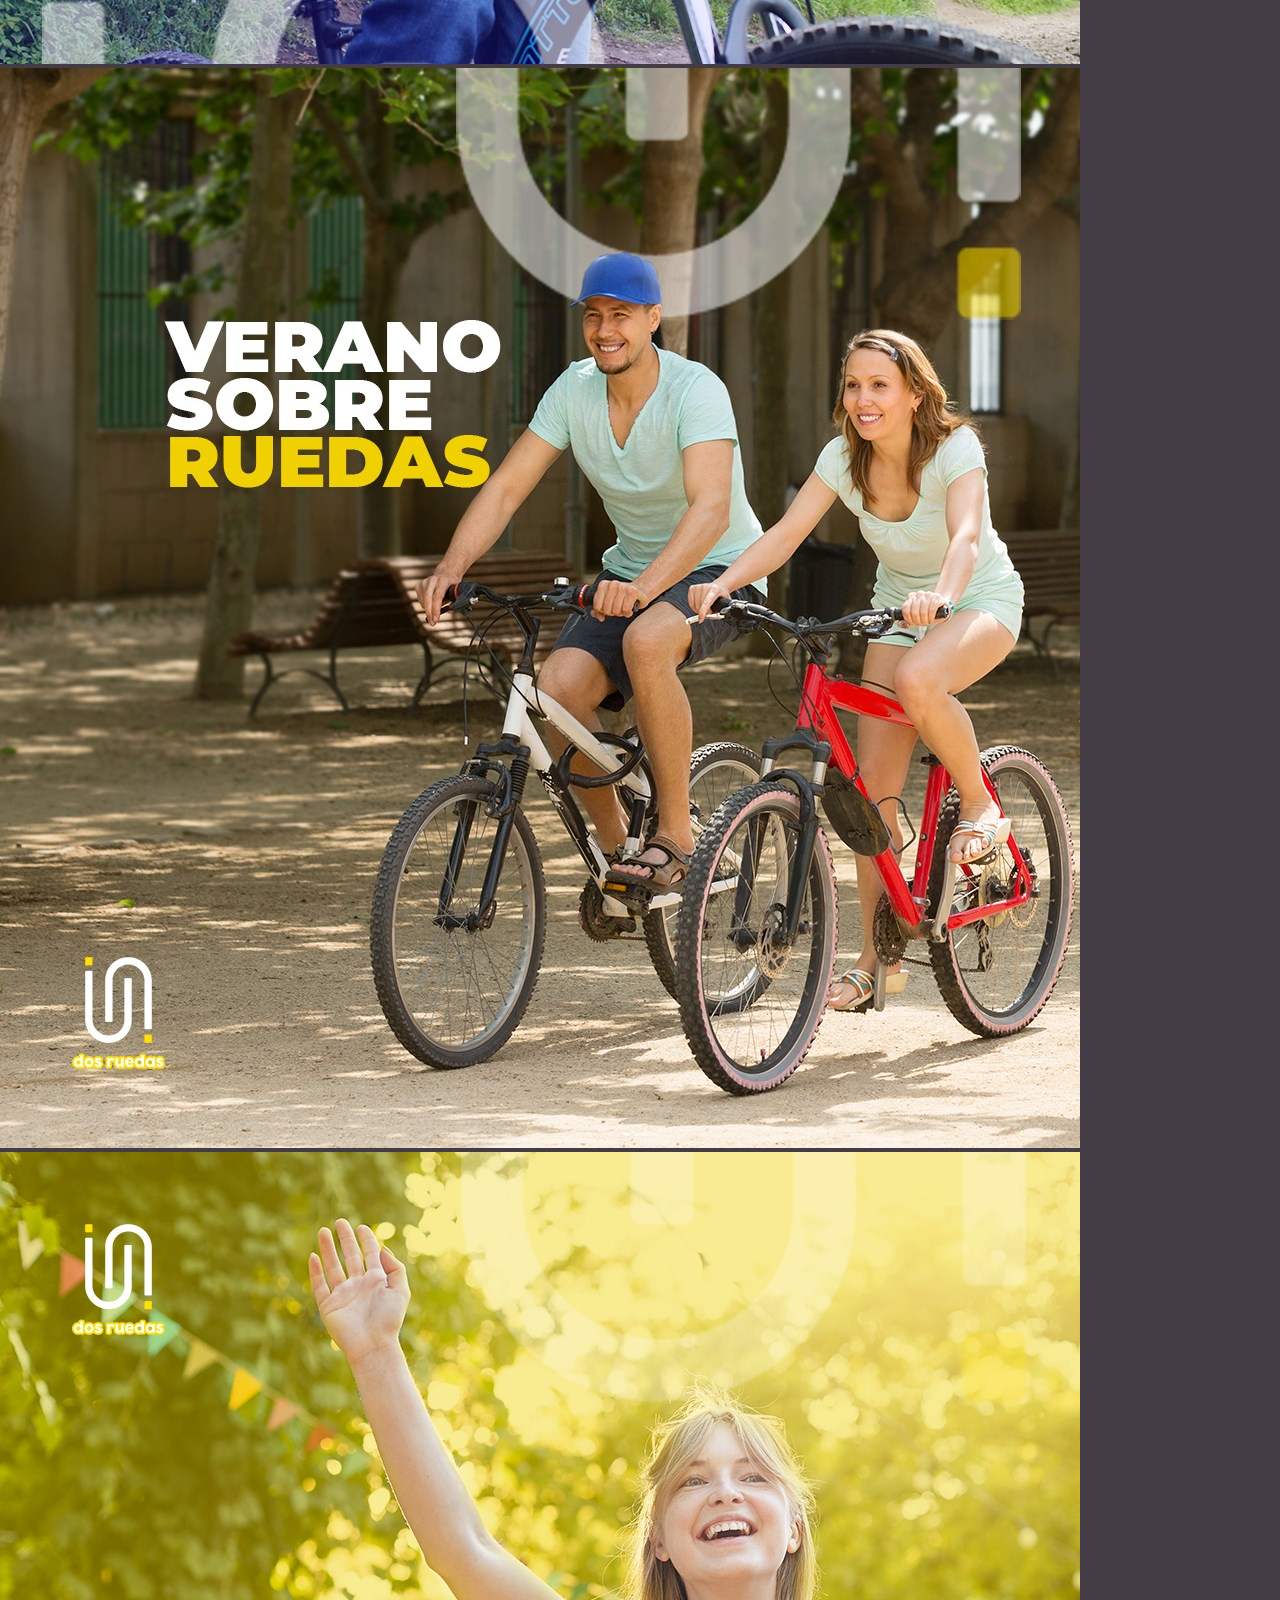
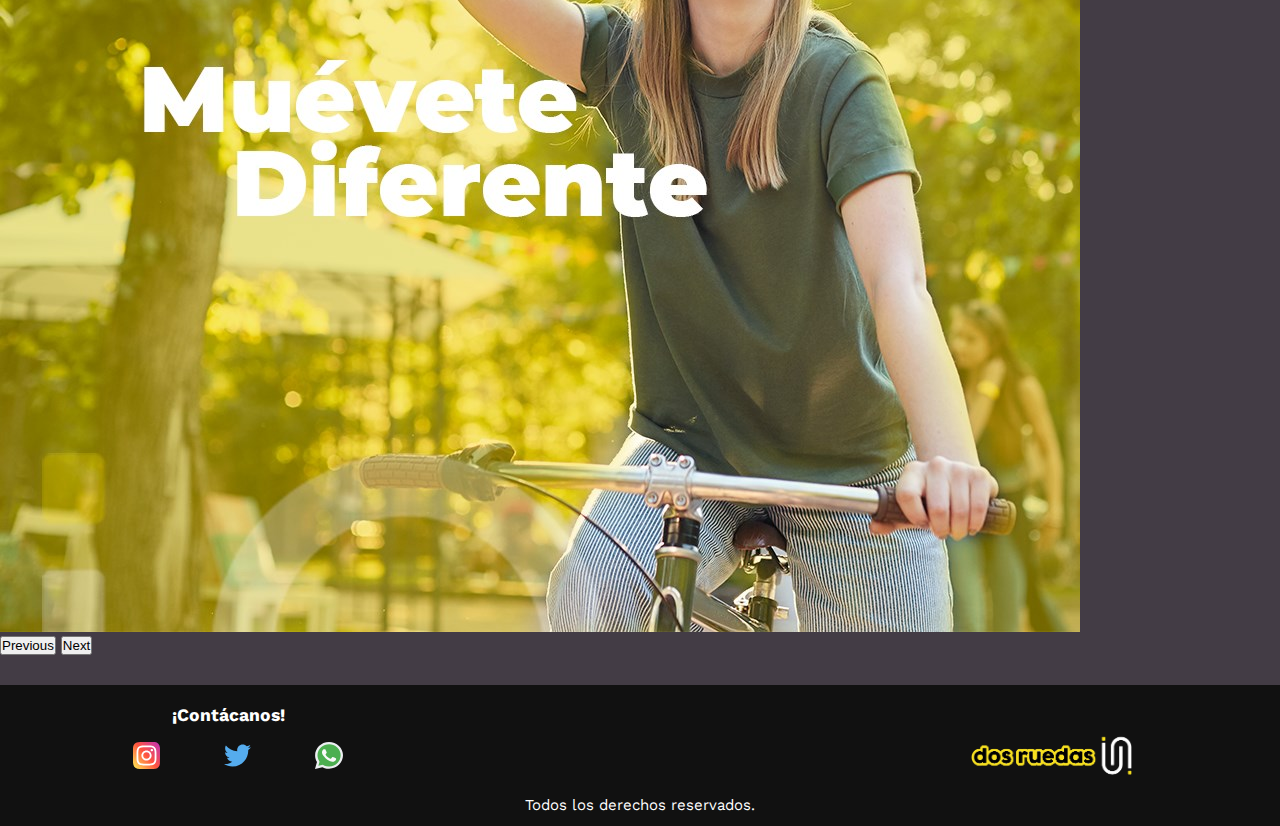
==== commit 9f6f546d: "Cambio en Logo en header y se removió del index la seccion de paquetes" ====
--- a/index.html
+++ b/index.html
@@ -16,7 +16,7 @@
 <body> 
     <header>
         <div id="logoContainer">
-        <a href="index.html" id="logoHeader"><img src="images/PNG/Logo-Negativo.png" alt="Logo dos ruedas" id="logoImg"></a>
+        <a href="index.html" id="logoHeader"><img src="images/PNG/Logo-Negativo -H.png" alt="Logo dos ruedas" id="logoImg"></a>
         </div>
         <nav id="navbar"> 
             <ul id="navLinks">
@@ -37,40 +37,7 @@
        </section>
 
        
-       <section class="accordion accordion-flush containerAccordion" id="accordionFlushExample">
-        <div class="accordion-item">
-          <h2 class="accordion-header" id="flush-headingOne">
-            <button class="accordion-button collapsed" type="button" data-bs-toggle="collapse" data-bs-target="#flush-collapseOne" aria-expanded="false" aria-controls="flush-collapseOne">
-              Paquete 1
-            </button>
-          </h2>
-          <div id="flush-collapseOne" class="accordion-collapse collapse" aria-labelledby="flush-headingOne" data-bs-parent="#accordionFlushExample">
-            <div class="accordion-body">
-                <ul class="modalText">
-                    <li>Lorem ipsum dolor sit amet.</li>
-                    <li>Quod maiores explicabo eum harum.</li>
-                    <li>Explicabo placeat velit quod error.</li>
-                </ul>
-            </div>
-          </div>
-        </div>
-        <div class="accordion-item">
-          <h2 class="accordion-header" id="flush-headingThree">
-            <button class="accordion-button collapsed" type="button" data-bs-toggle="collapse" data-bs-target="#flush-collapseThree" aria-expanded="false" aria-controls="flush-collapseThree">
-              Paquete 3
-            </button>
-          </h2>
-          <div id="flush-collapseThree" class="accordion-collapse collapse" aria-labelledby="flush-headingThree" data-bs-parent="#accordionFlushExample">
-            <div class="accordion-body">
-                <ul class="modalText">
-                    <li>Lorem ipsum dolor sit amet.</li>
-                    <li>Quod maiores explicabo eum harum.</li>
-                    <li>Explicabo placeat velit quod error.</li>
-                </ul>
-            </div>
-          </div>
-        </div>
-        </section>
+       
        
 
     
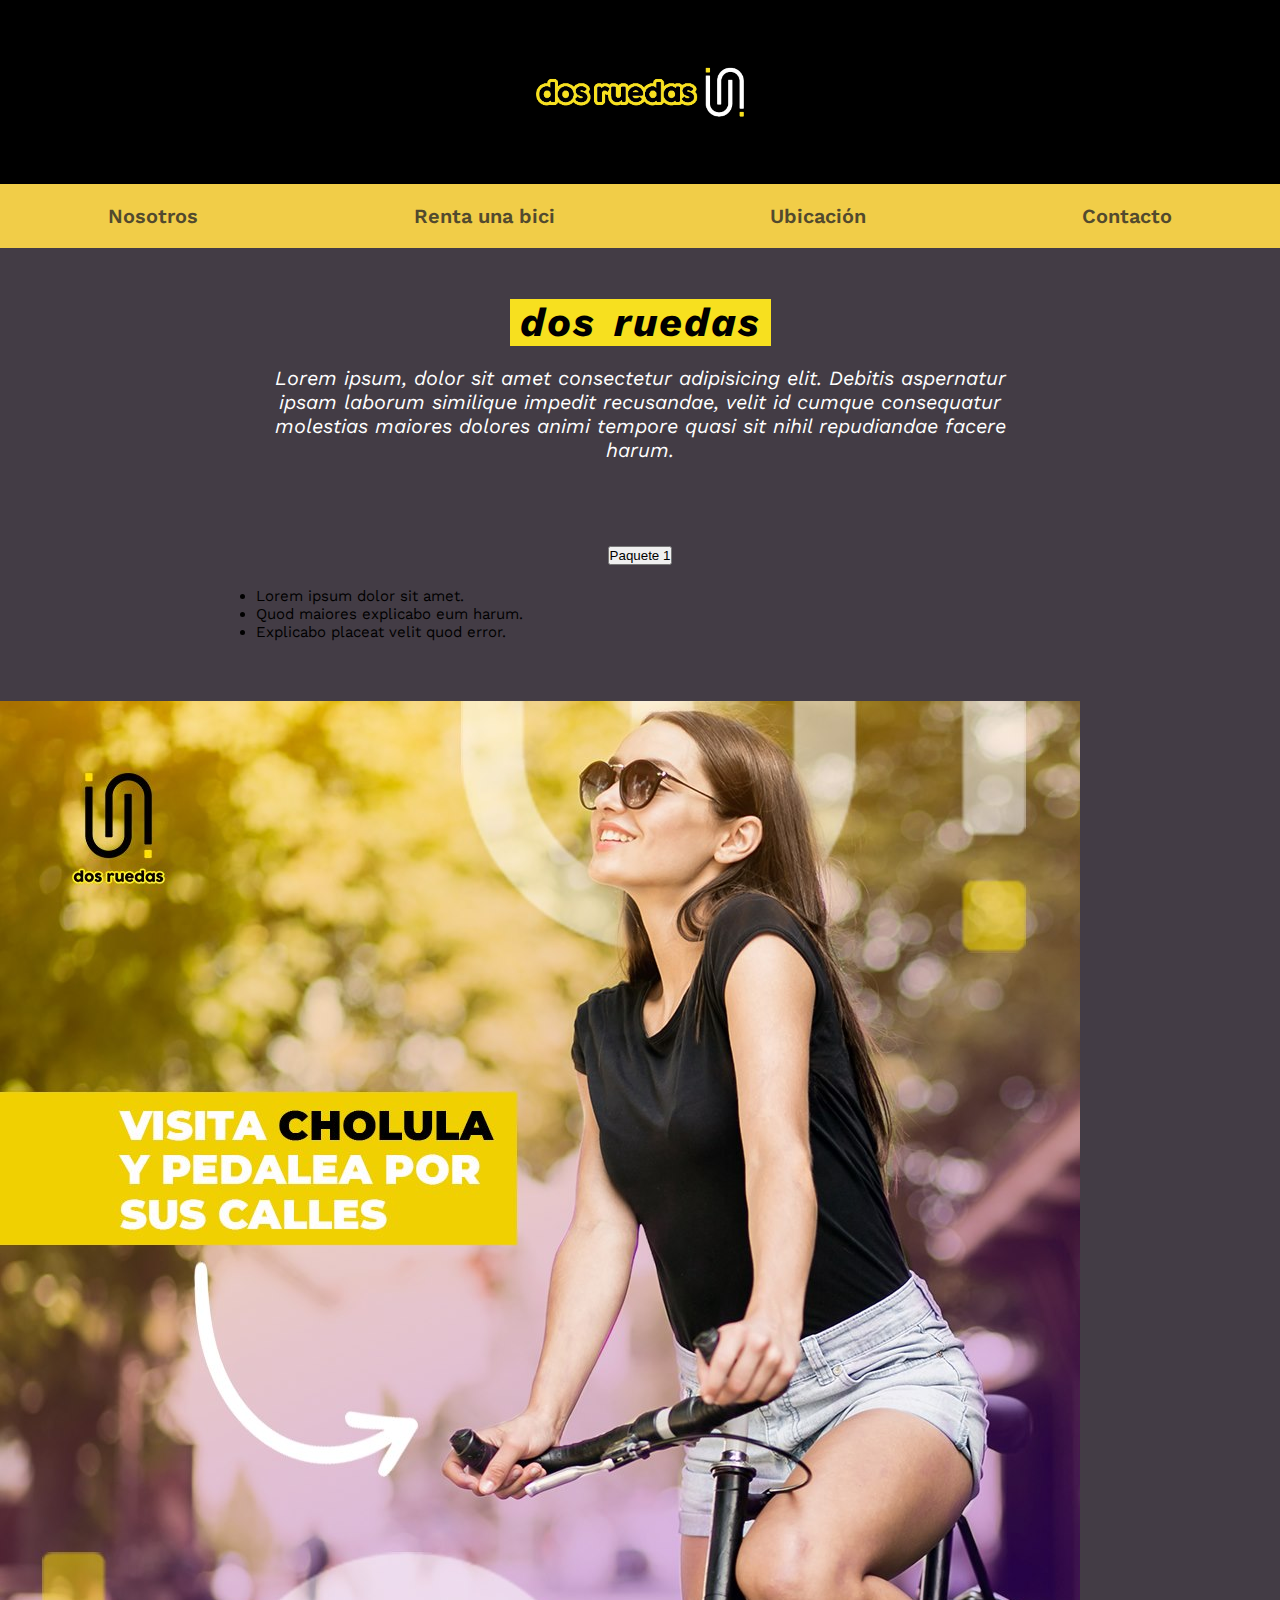
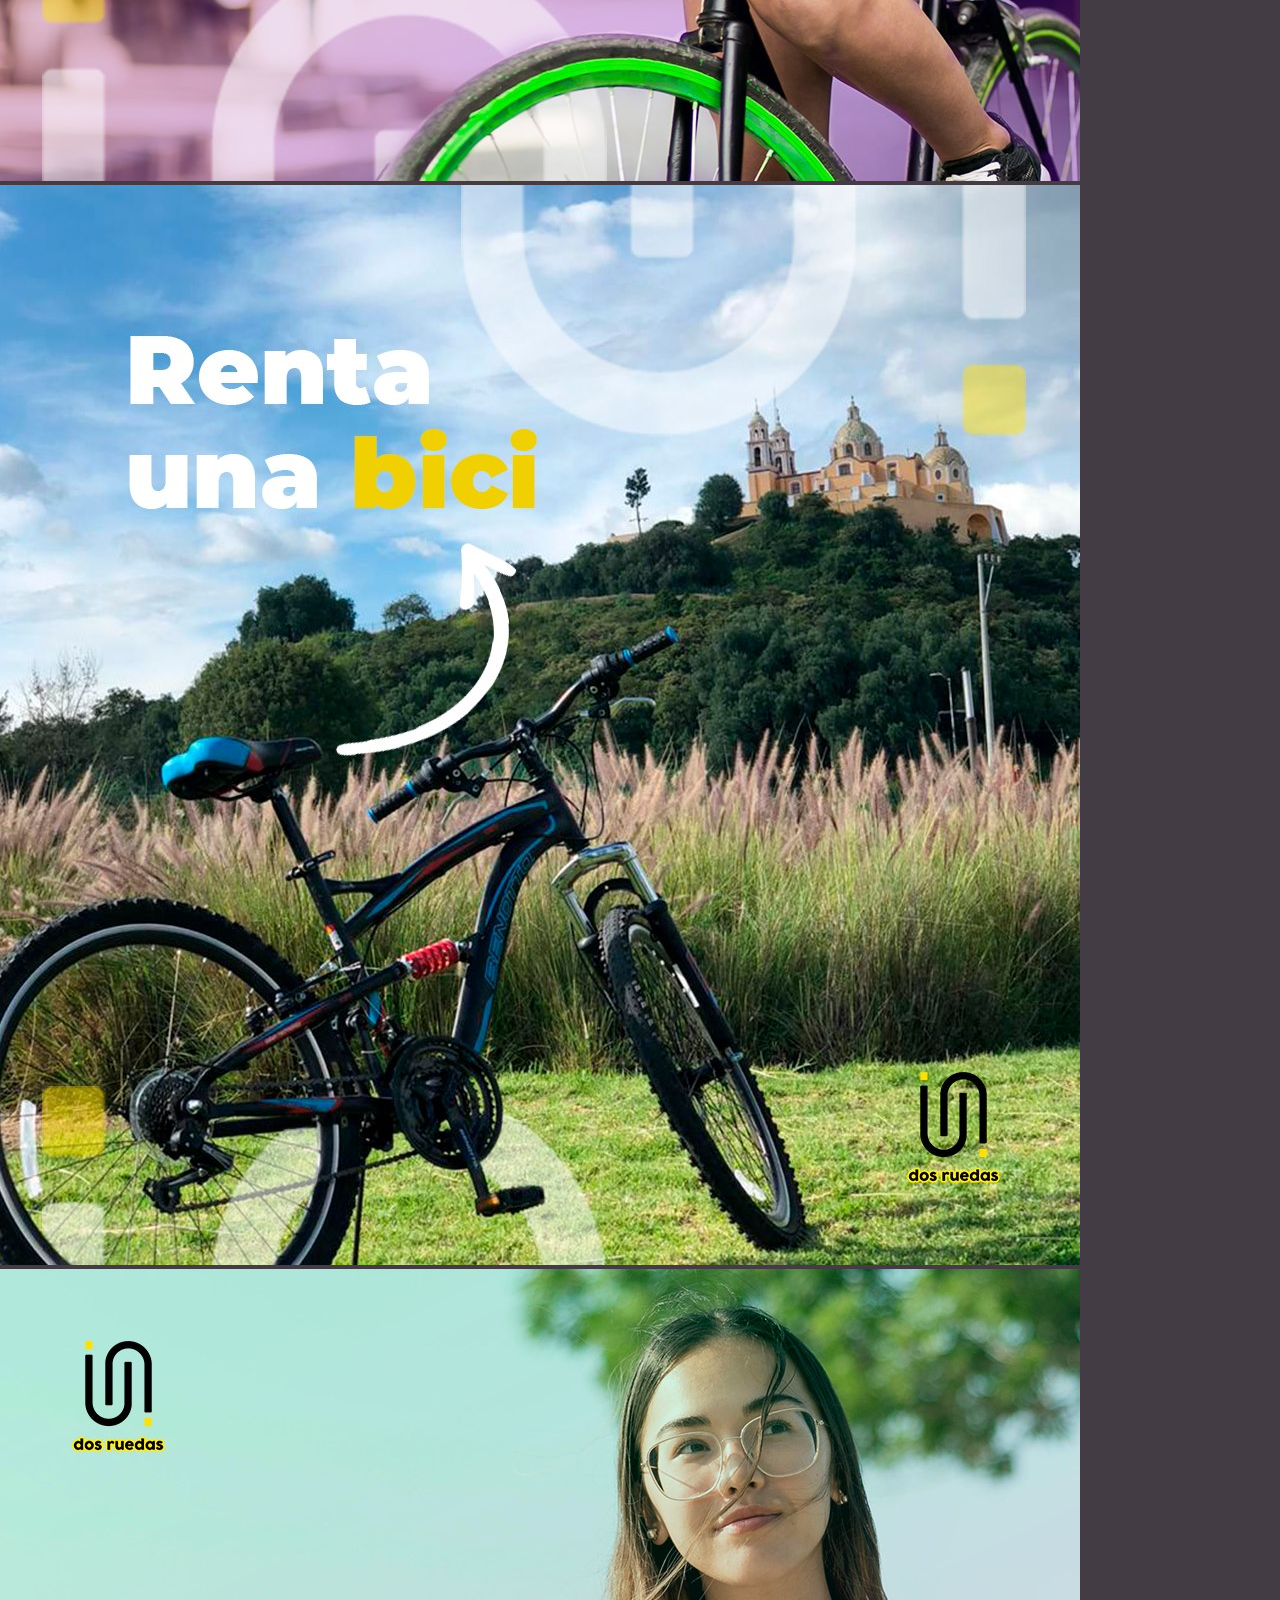
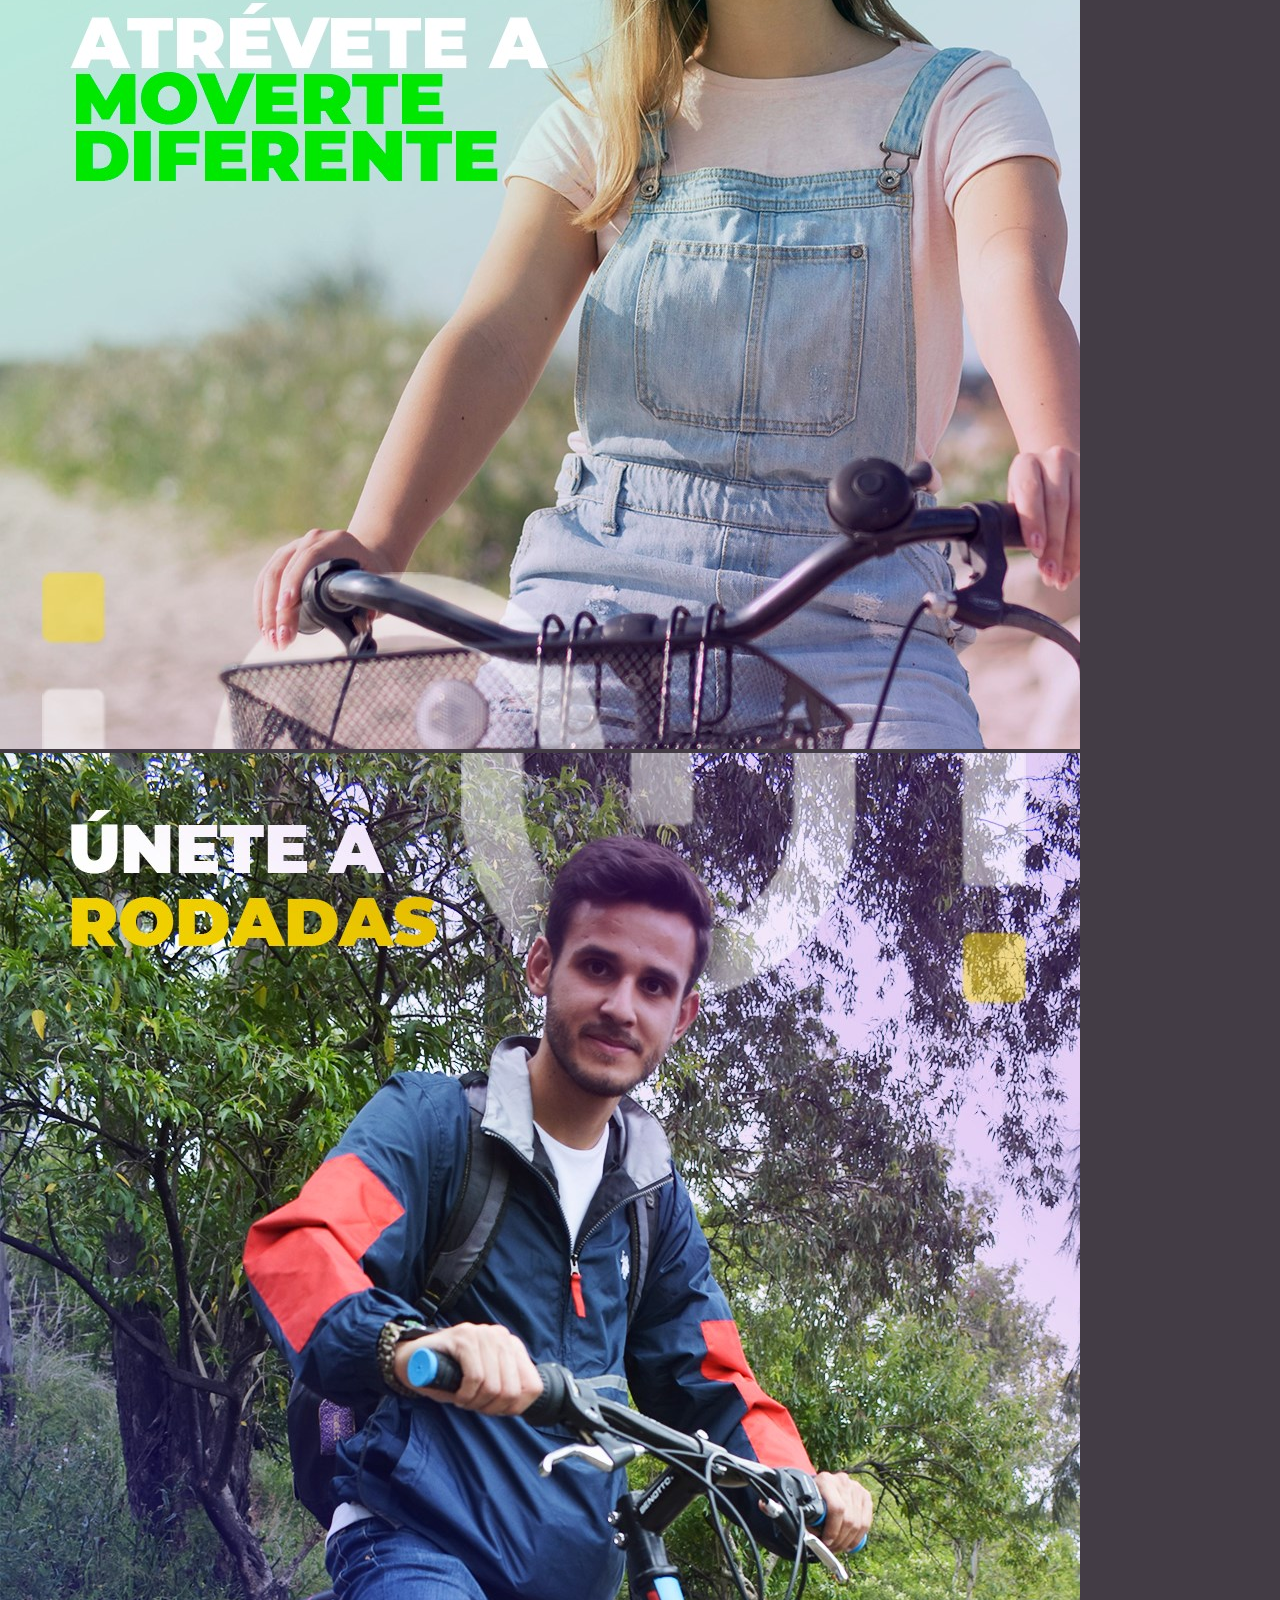
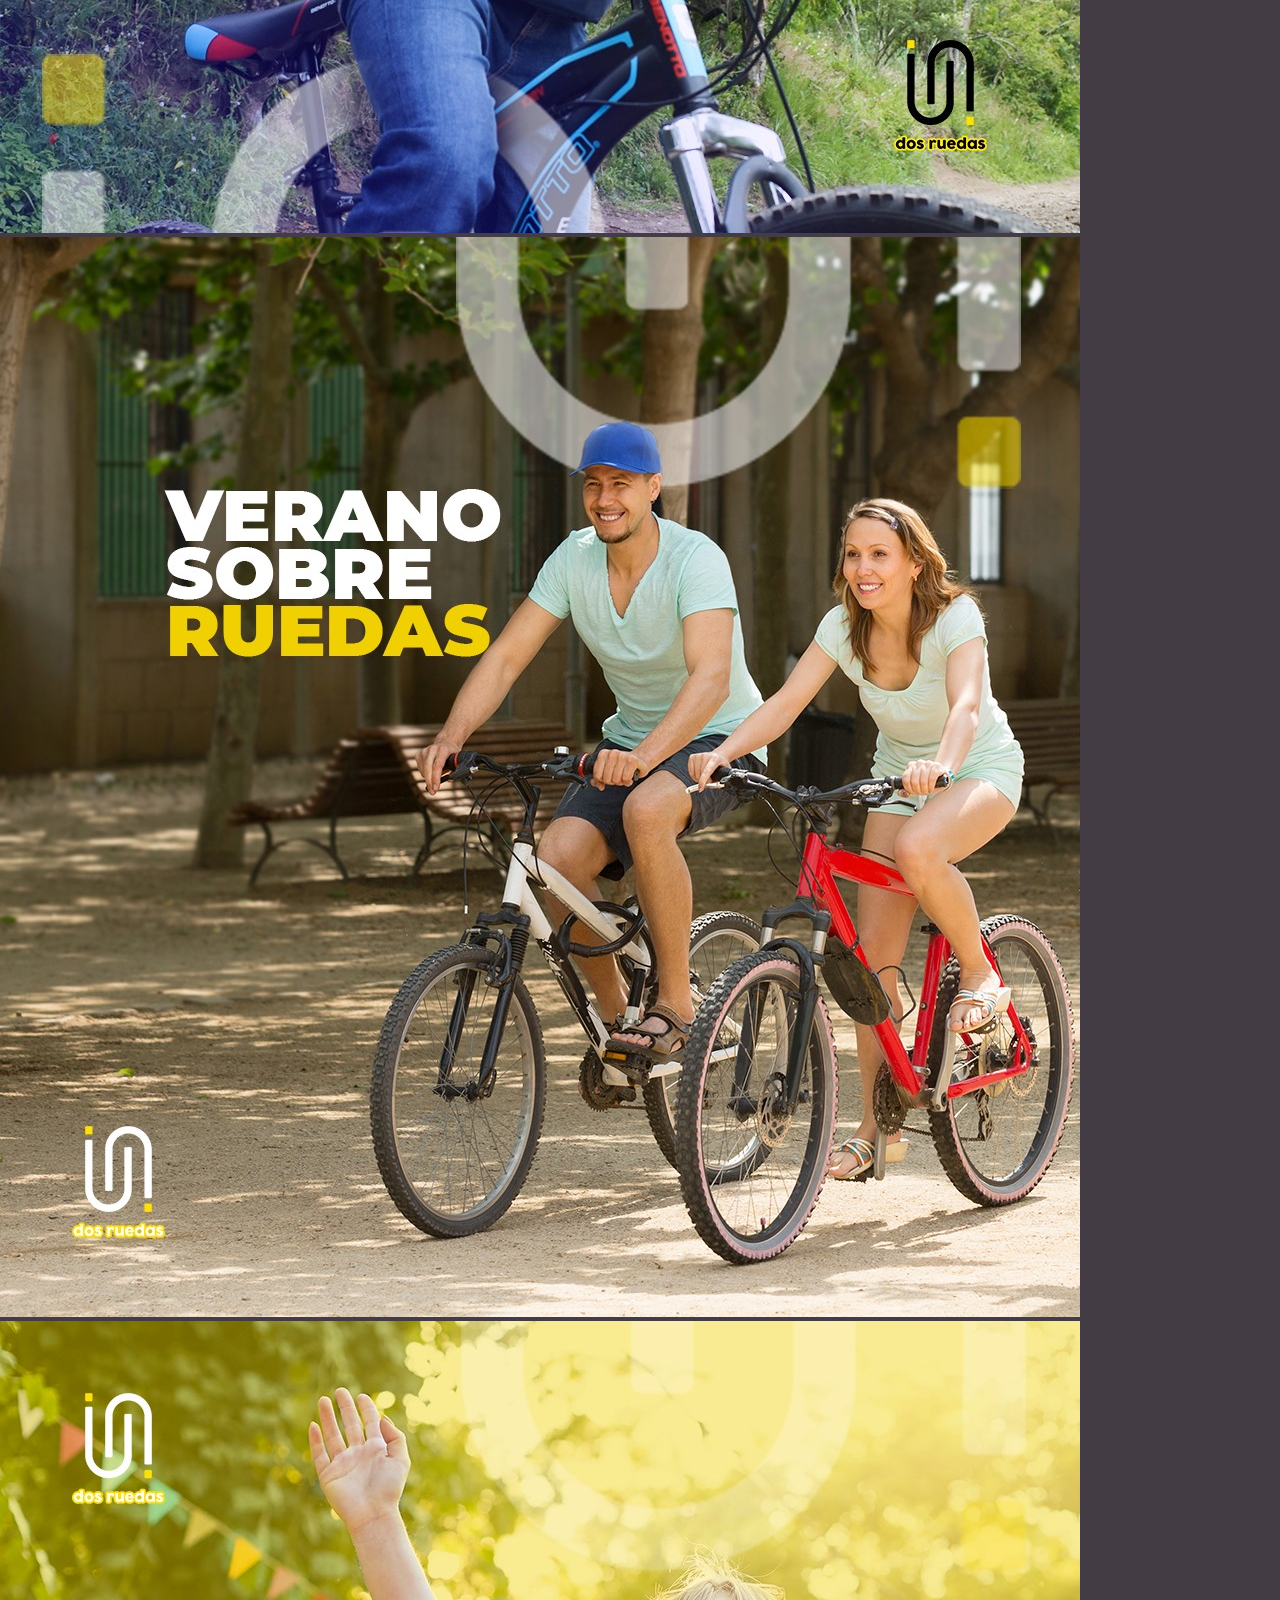
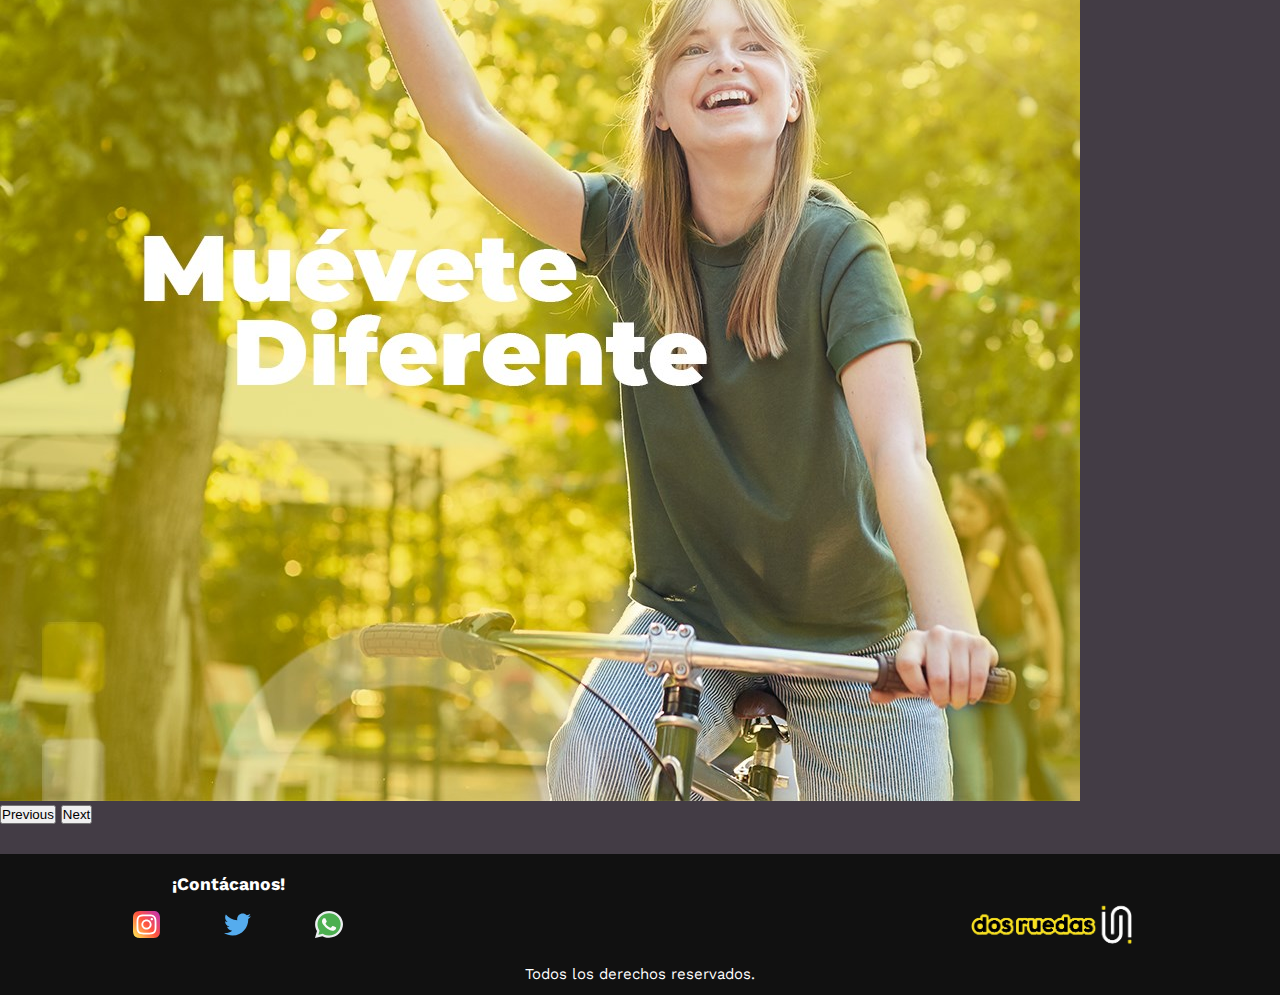
==== commit 259218cb: "Removi paquete 2 y paquete 3" ====
--- a/index.html
+++ b/index.html
@@ -37,7 +37,24 @@
        </section>
 
        
-       
+       <section class="accordion accordion-flush containerAccordion" id="accordionFlushExample">
+        <div class="accordion-item">
+          <h2 class="accordion-header" id="flush-headingOne">
+            <button class="accordion-button collapsed" type="button" data-bs-toggle="collapse" data-bs-target="#flush-collapseOne" aria-expanded="false" aria-controls="flush-collapseOne">
+              Paquete 1
+            </button>
+          </h2>
+          <div id="flush-collapseOne" class="accordion-collapse collapse" aria-labelledby="flush-headingOne" data-bs-parent="#accordionFlushExample">
+            <div class="accordion-body">
+                <ul class="modalText">
+                    <li>Lorem ipsum dolor sit amet.</li>
+                    <li>Quod maiores explicabo eum harum.</li>
+                    <li>Explicabo placeat velit quod error.</li>
+                </ul>
+            </div>
+          </div>
+        </div>
+        </section>
        
 
     
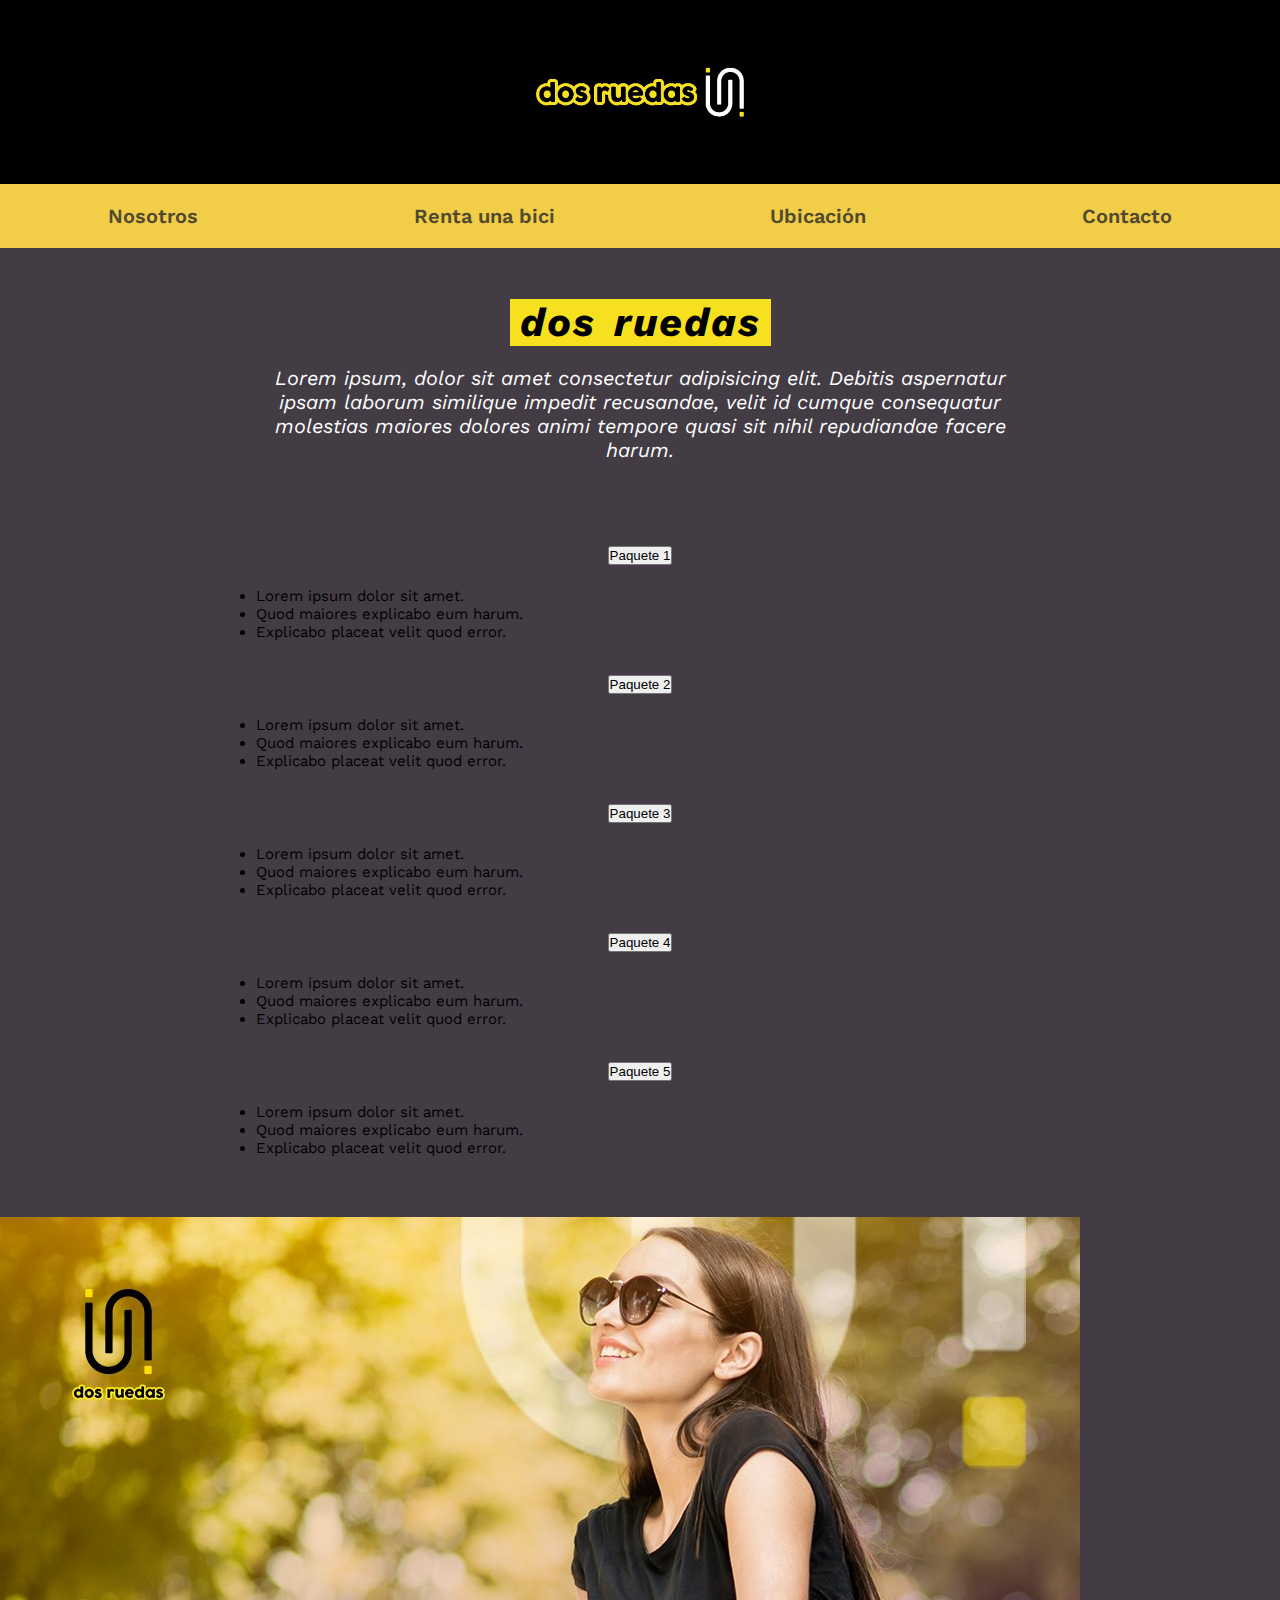
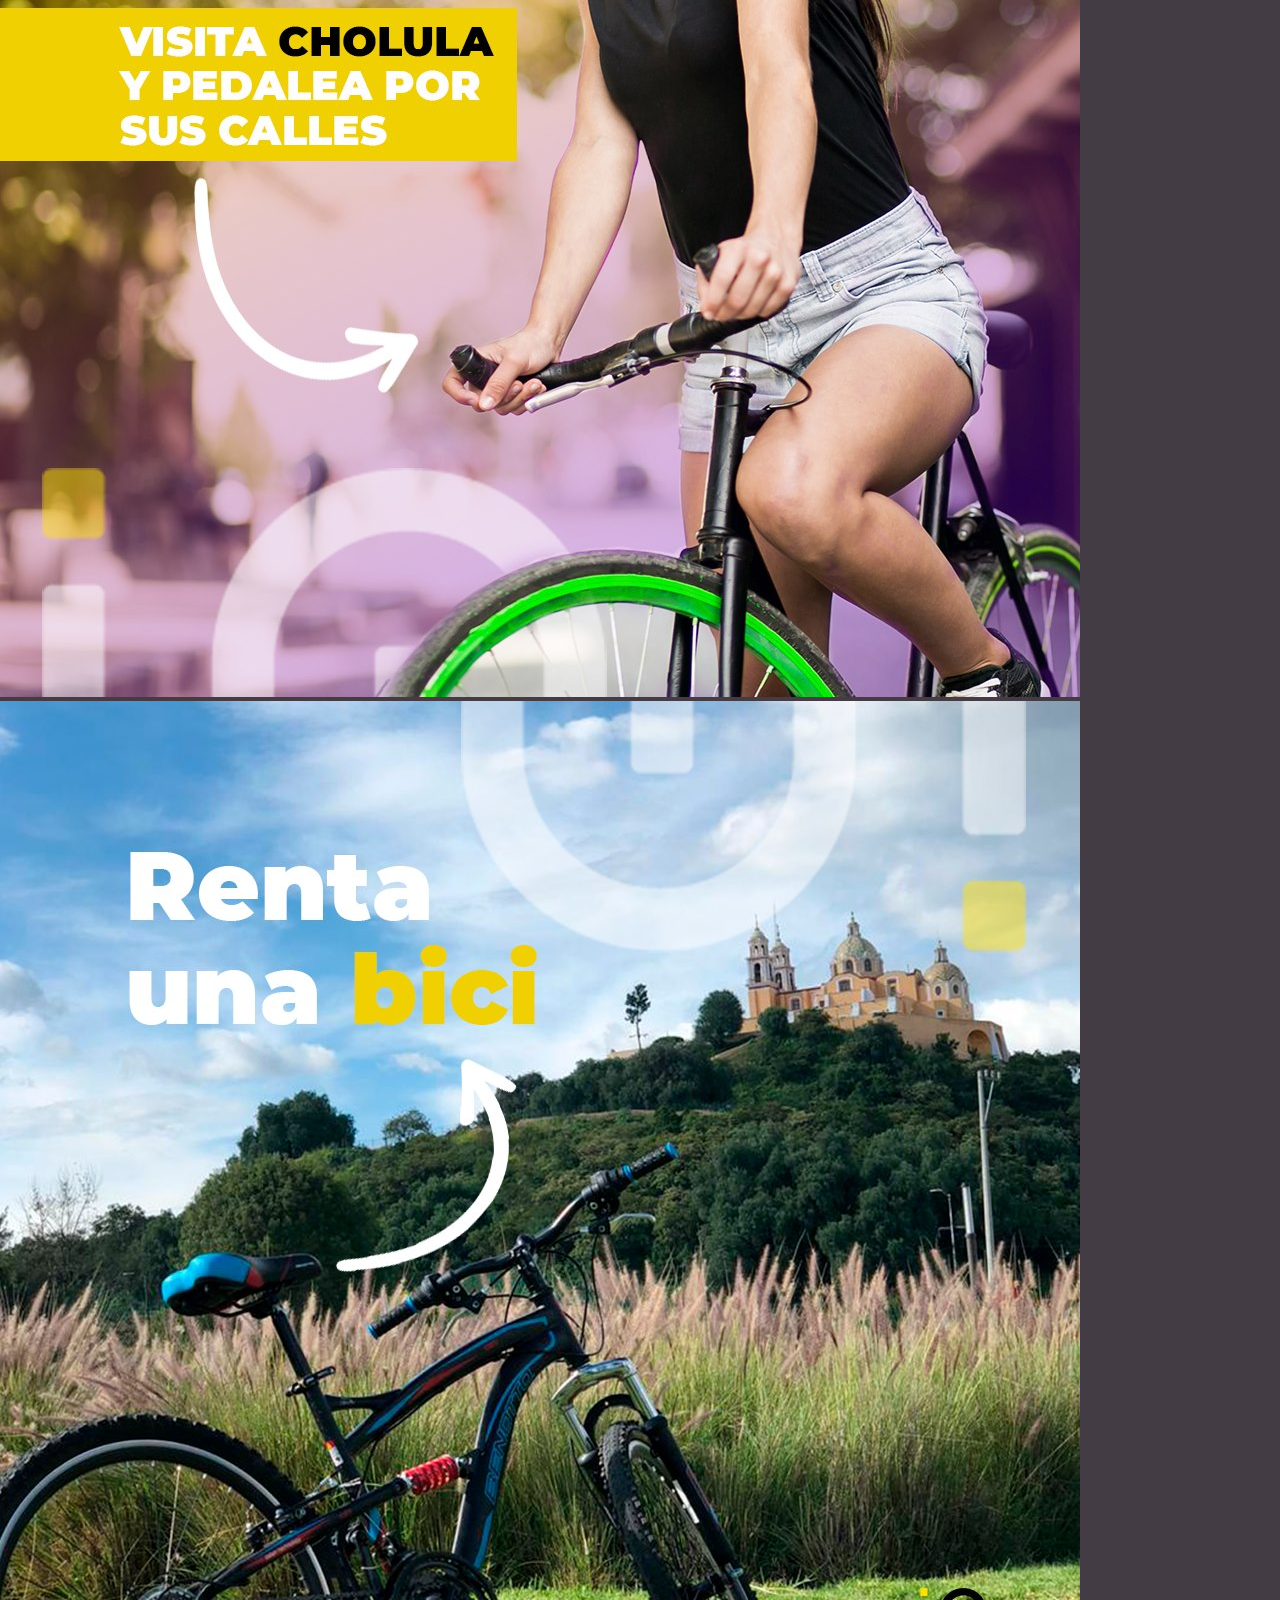
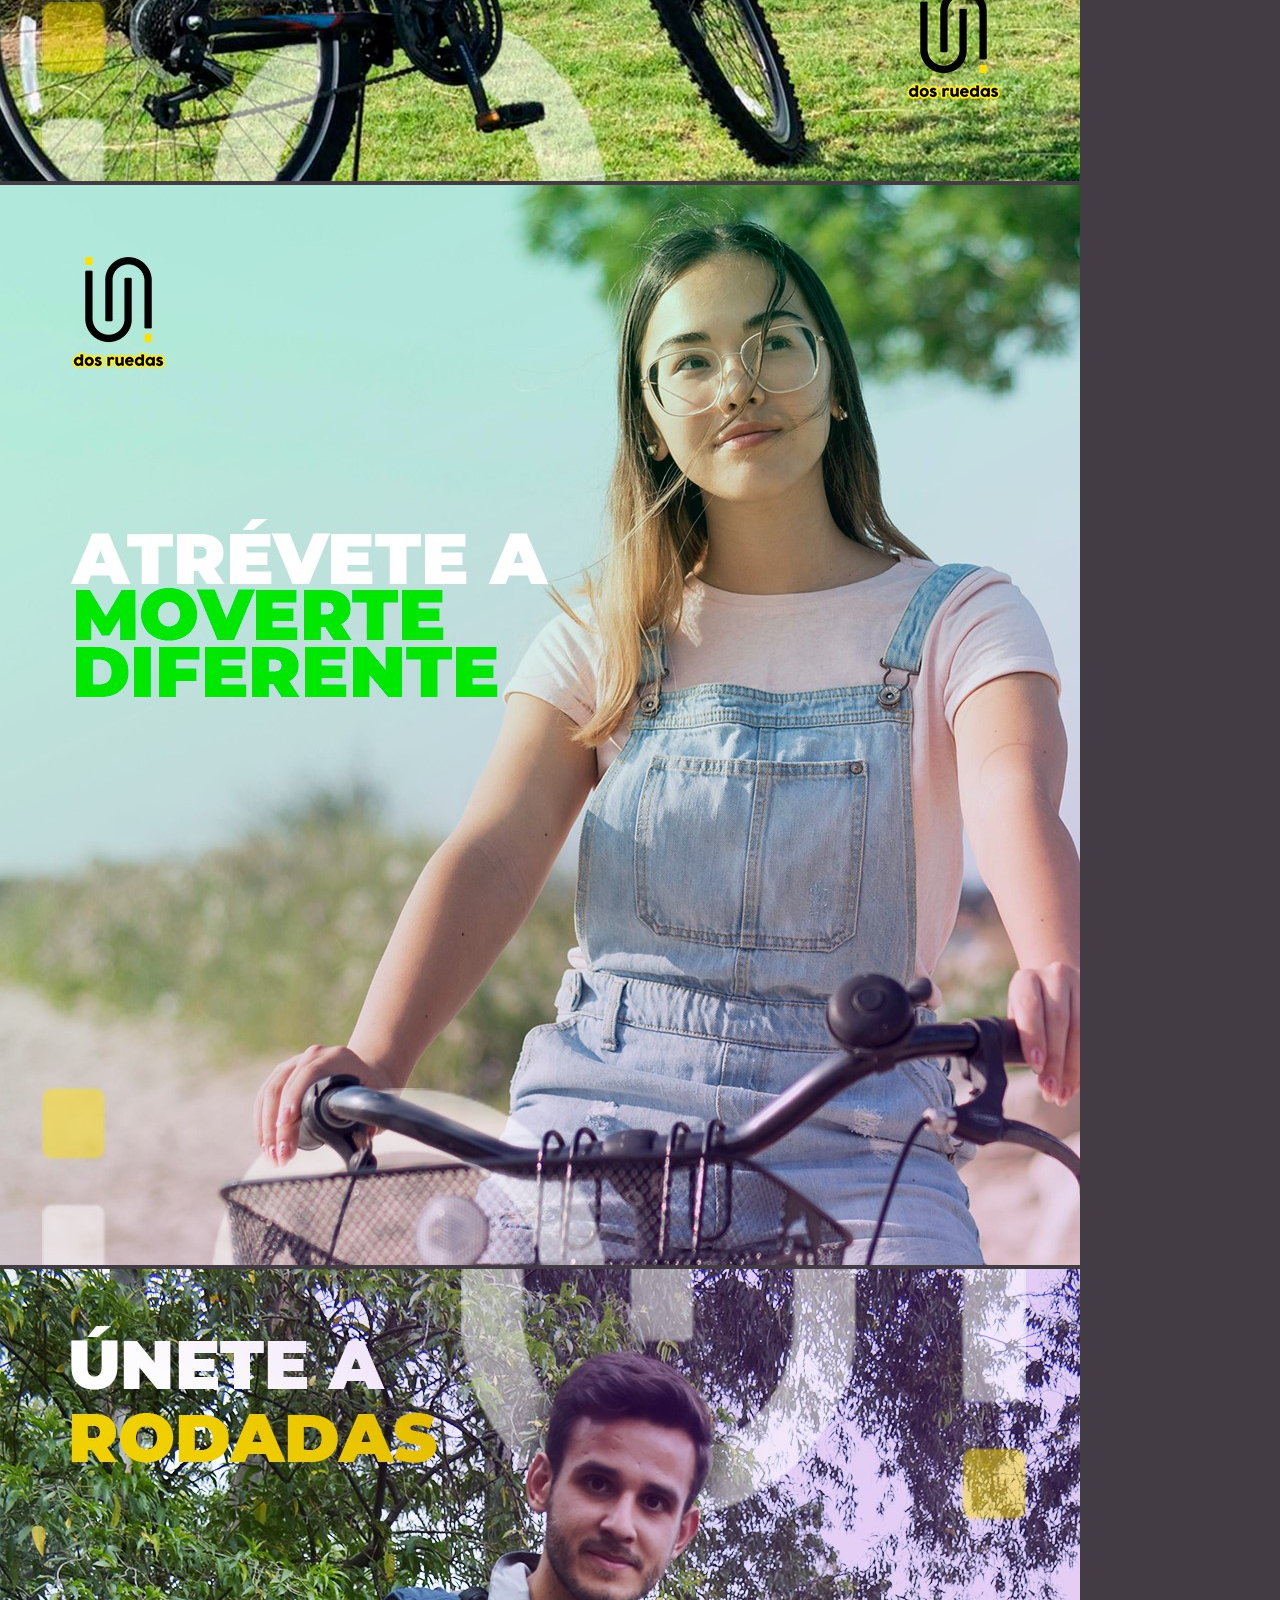
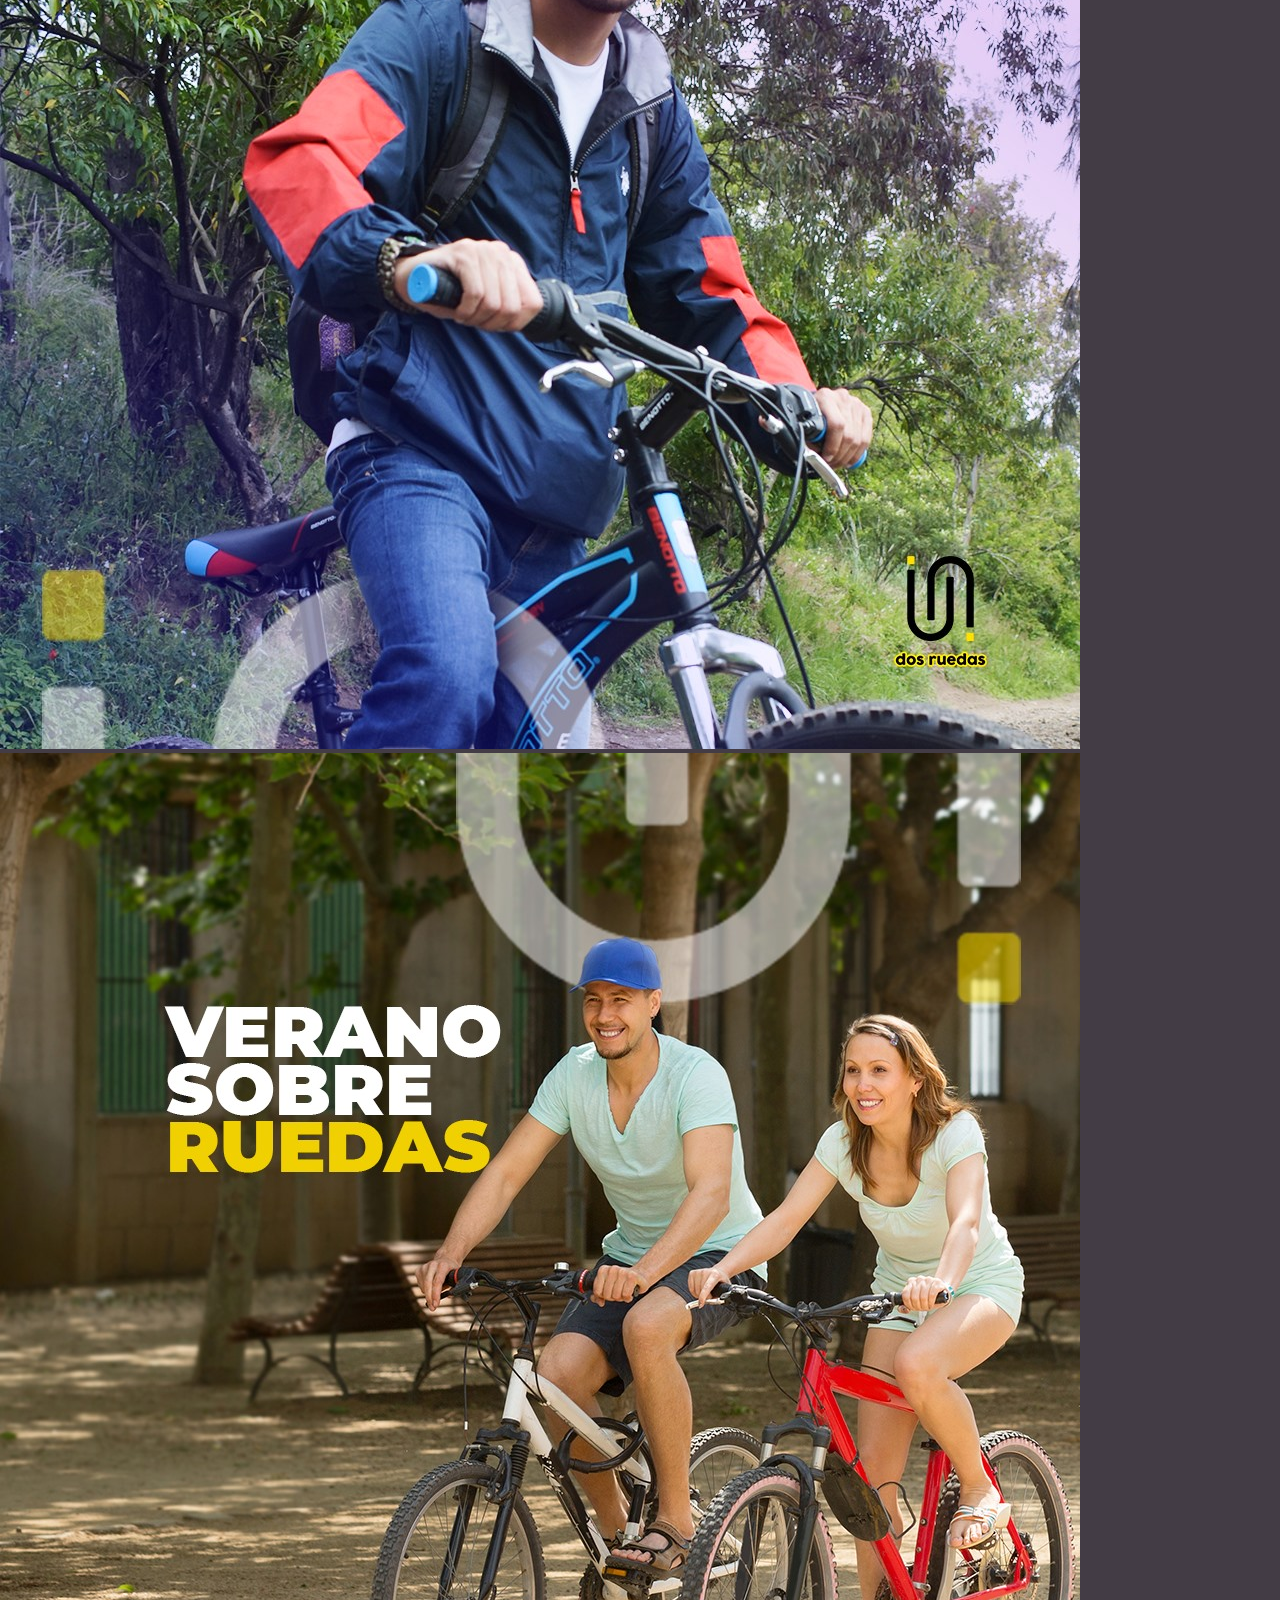
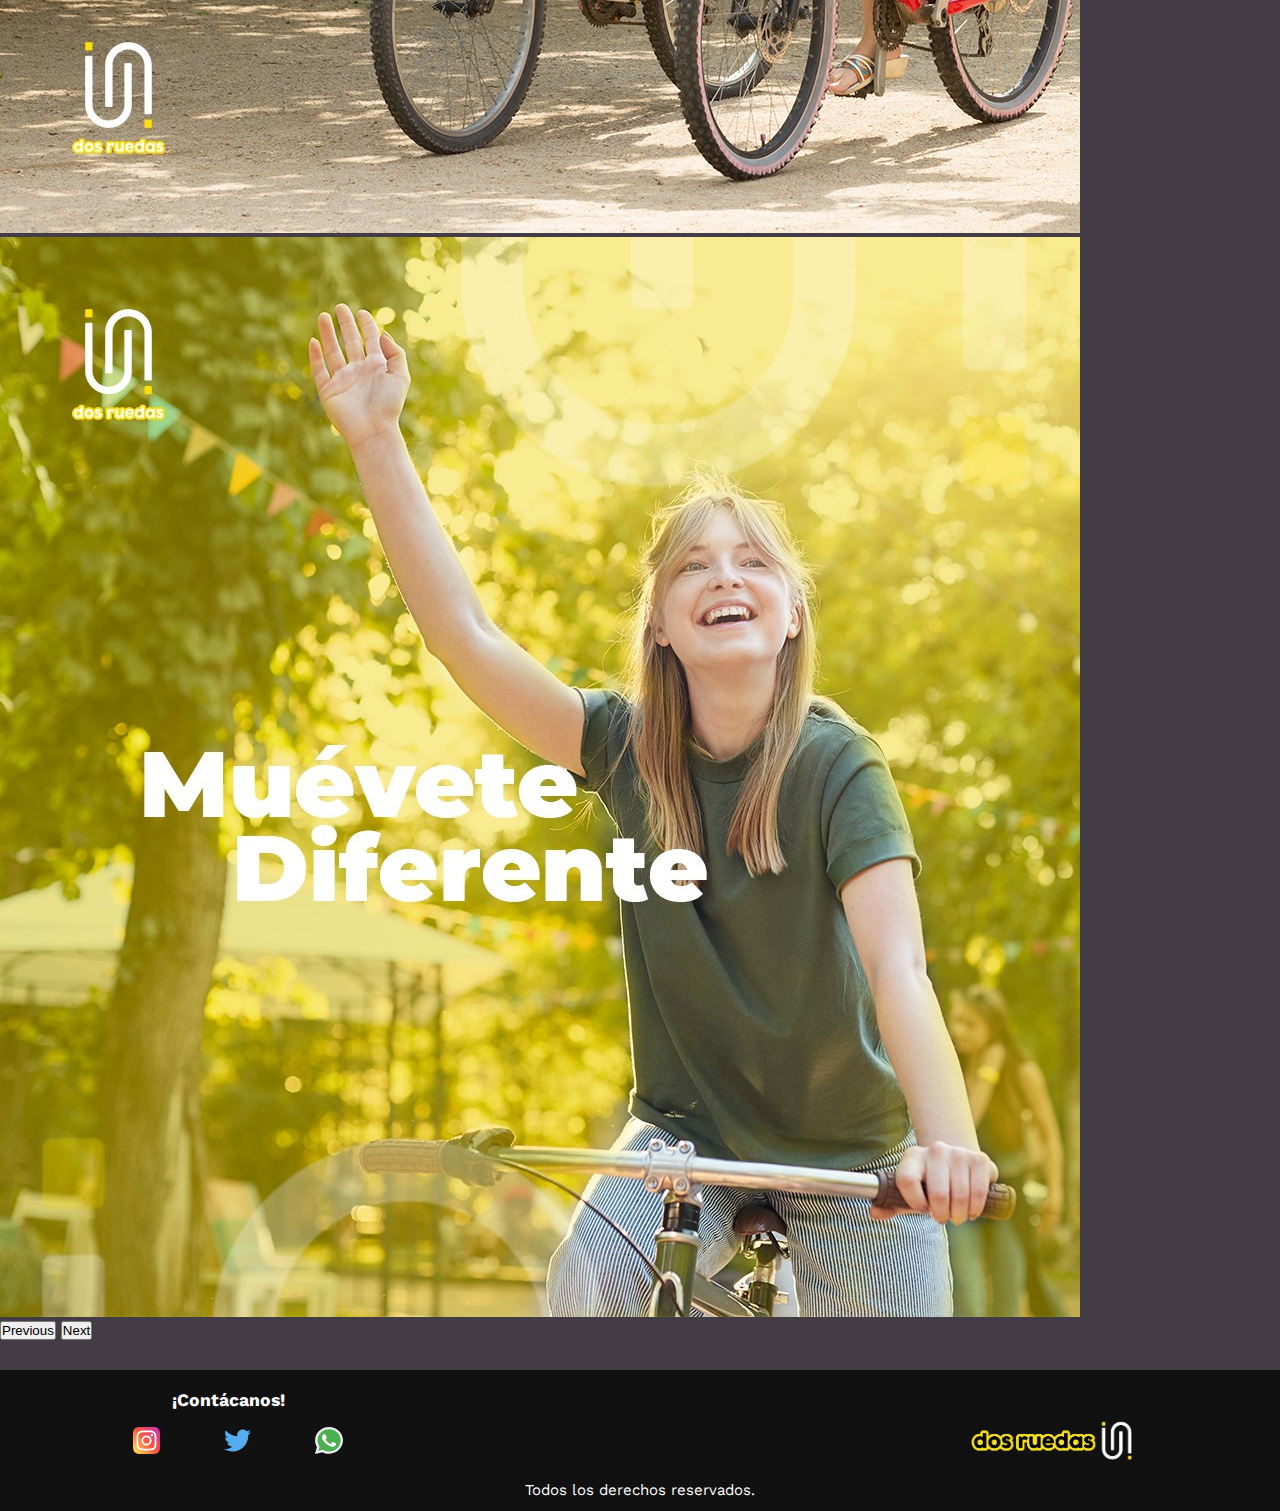
==== commit 20358ca4: "Agregue paquete 1, 2, 3, 4 y 5" ====
--- a/index.html
+++ b/index.html
@@ -45,6 +45,70 @@
             </button>
           </h2>
           <div id="flush-collapseOne" class="accordion-collapse collapse" aria-labelledby="flush-headingOne" data-bs-parent="#accordionFlushExample">
+            <div class="accordion-body">
+                <ul class="modalText">
+                    <li>Lorem ipsum dolor sit amet.</li>
+                    <li>Quod maiores explicabo eum harum.</li>
+                    <li>Explicabo placeat velit quod error.</li>
+                </ul>
+            </div>
+          </div>
+        </div>
+        <div class="accordion-item">
+          <h2 class="accordion-header" id="flush-headingThree">
+            <button class="accordion-button collapsed" type="button" data-bs-toggle="collapse" data-bs-target="#flush-collapseThree" aria-expanded="false" aria-controls="flush-collapseThree">
+              Paquete 2
+            </button>
+          </h2>
+          <div id="flush-collapseThree" class="accordion-collapse collapse" aria-labelledby="flush-headingThree" data-bs-parent="#accordionFlushExample">
+            <div class="accordion-body">
+                <ul class="modalText">
+                    <li>Lorem ipsum dolor sit amet.</li>
+                    <li>Quod maiores explicabo eum harum.</li>
+                    <li>Explicabo placeat velit quod error.</li>
+                </ul>
+            </div>
+          </div>
+        </div>
+        <div class="accordion-item">
+          <h2 class="accordion-header" id="flush-headingThree">
+            <button class="accordion-button collapsed" type="button" data-bs-toggle="collapse" data-bs-target="#flush-collapseThree" aria-expanded="false" aria-controls="flush-collapseThree">
+              Paquete 3
+            </button>
+          </h2>
+          <div id="flush-collapseThree" class="accordion-collapse collapse" aria-labelledby="flush-headingThree" data-bs-parent="#accordionFlushExample">
+            <div class="accordion-body">
+                <ul class="modalText">
+                    <li>Lorem ipsum dolor sit amet.</li>
+                    <li>Quod maiores explicabo eum harum.</li>
+                    <li>Explicabo placeat velit quod error.</li>
+                </ul>
+            </div>
+          </div>
+        </div>
+        <div class="accordion-item">
+          <h2 class="accordion-header" id="flush-headingThree">
+            <button class="accordion-button collapsed" type="button" data-bs-toggle="collapse" data-bs-target="#flush-collapseThree" aria-expanded="false" aria-controls="flush-collapseThree">
+              Paquete 4
+            </button>
+          </h2>
+          <div id="flush-collapseThree" class="accordion-collapse collapse" aria-labelledby="flush-headingThree" data-bs-parent="#accordionFlushExample">
+            <div class="accordion-body">
+                <ul class="modalText">
+                    <li>Lorem ipsum dolor sit amet.</li>
+                    <li>Quod maiores explicabo eum harum.</li>
+                    <li>Explicabo placeat velit quod error.</li>
+                </ul>
+            </div>
+          </div>
+        </div>
+        <div class="accordion-item">
+          <h2 class="accordion-header" id="flush-headingThree">
+            <button class="accordion-button collapsed" type="button" data-bs-toggle="collapse" data-bs-target="#flush-collapseThree" aria-expanded="false" aria-controls="flush-collapseThree">
+              Paquete 5
+            </button>
+          </h2>
+          <div id="flush-collapseThree" class="accordion-collapse collapse" aria-labelledby="flush-headingThree" data-bs-parent="#accordionFlushExample">
             <div class="accordion-body">
                 <ul class="modalText">
                     <li>Lorem ipsum dolor sit amet.</li>
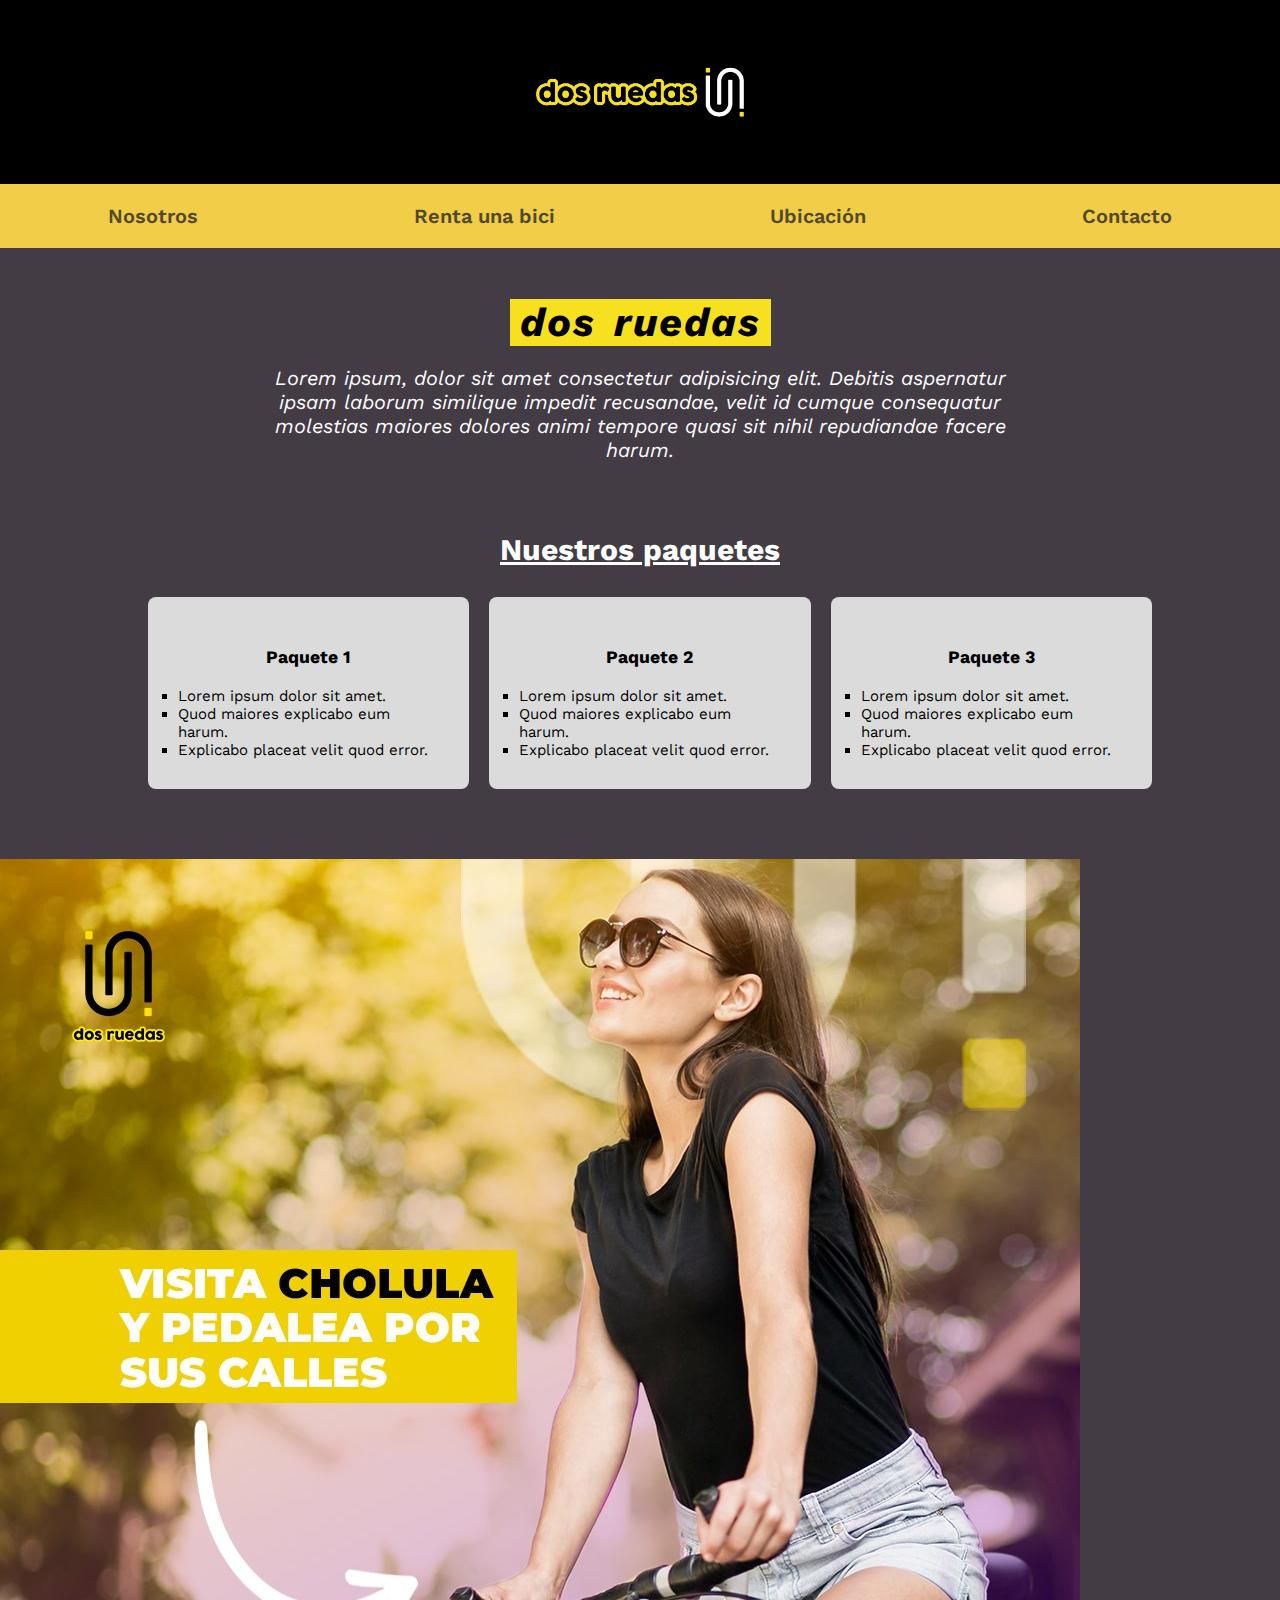
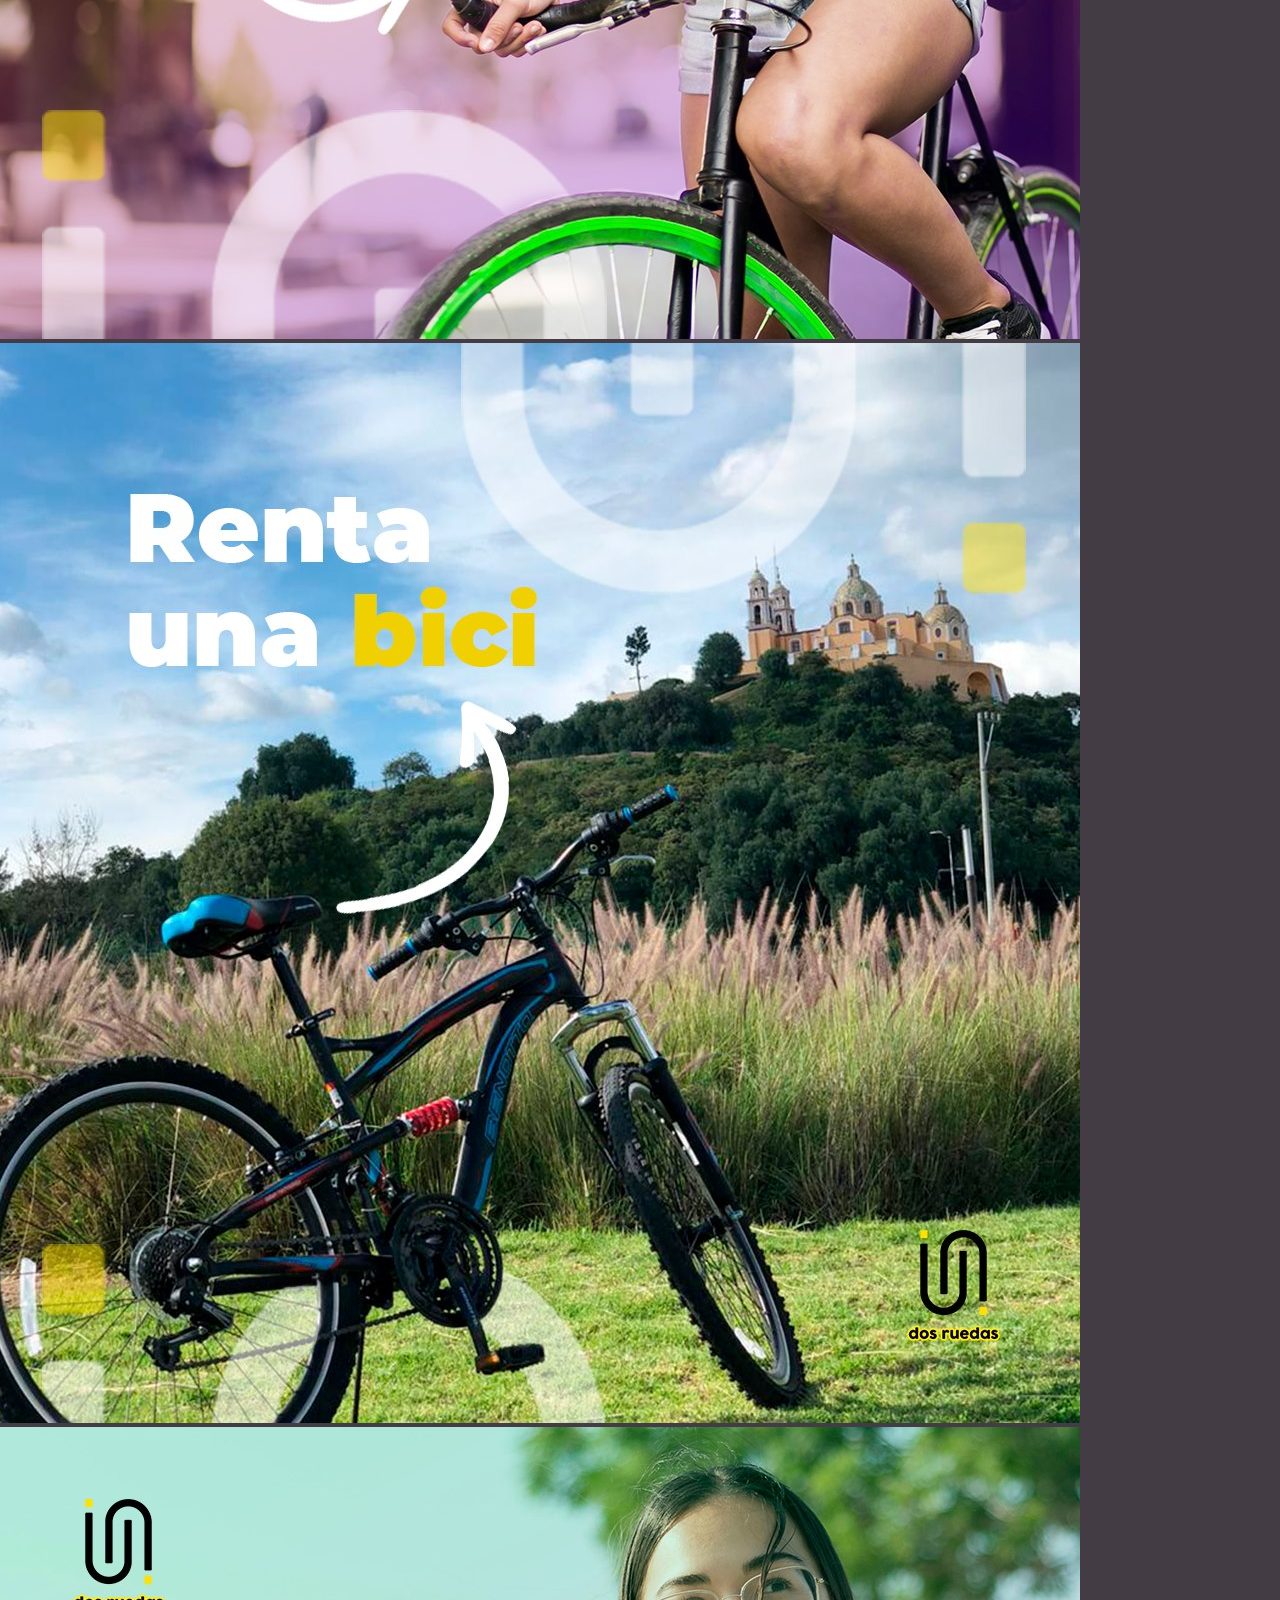
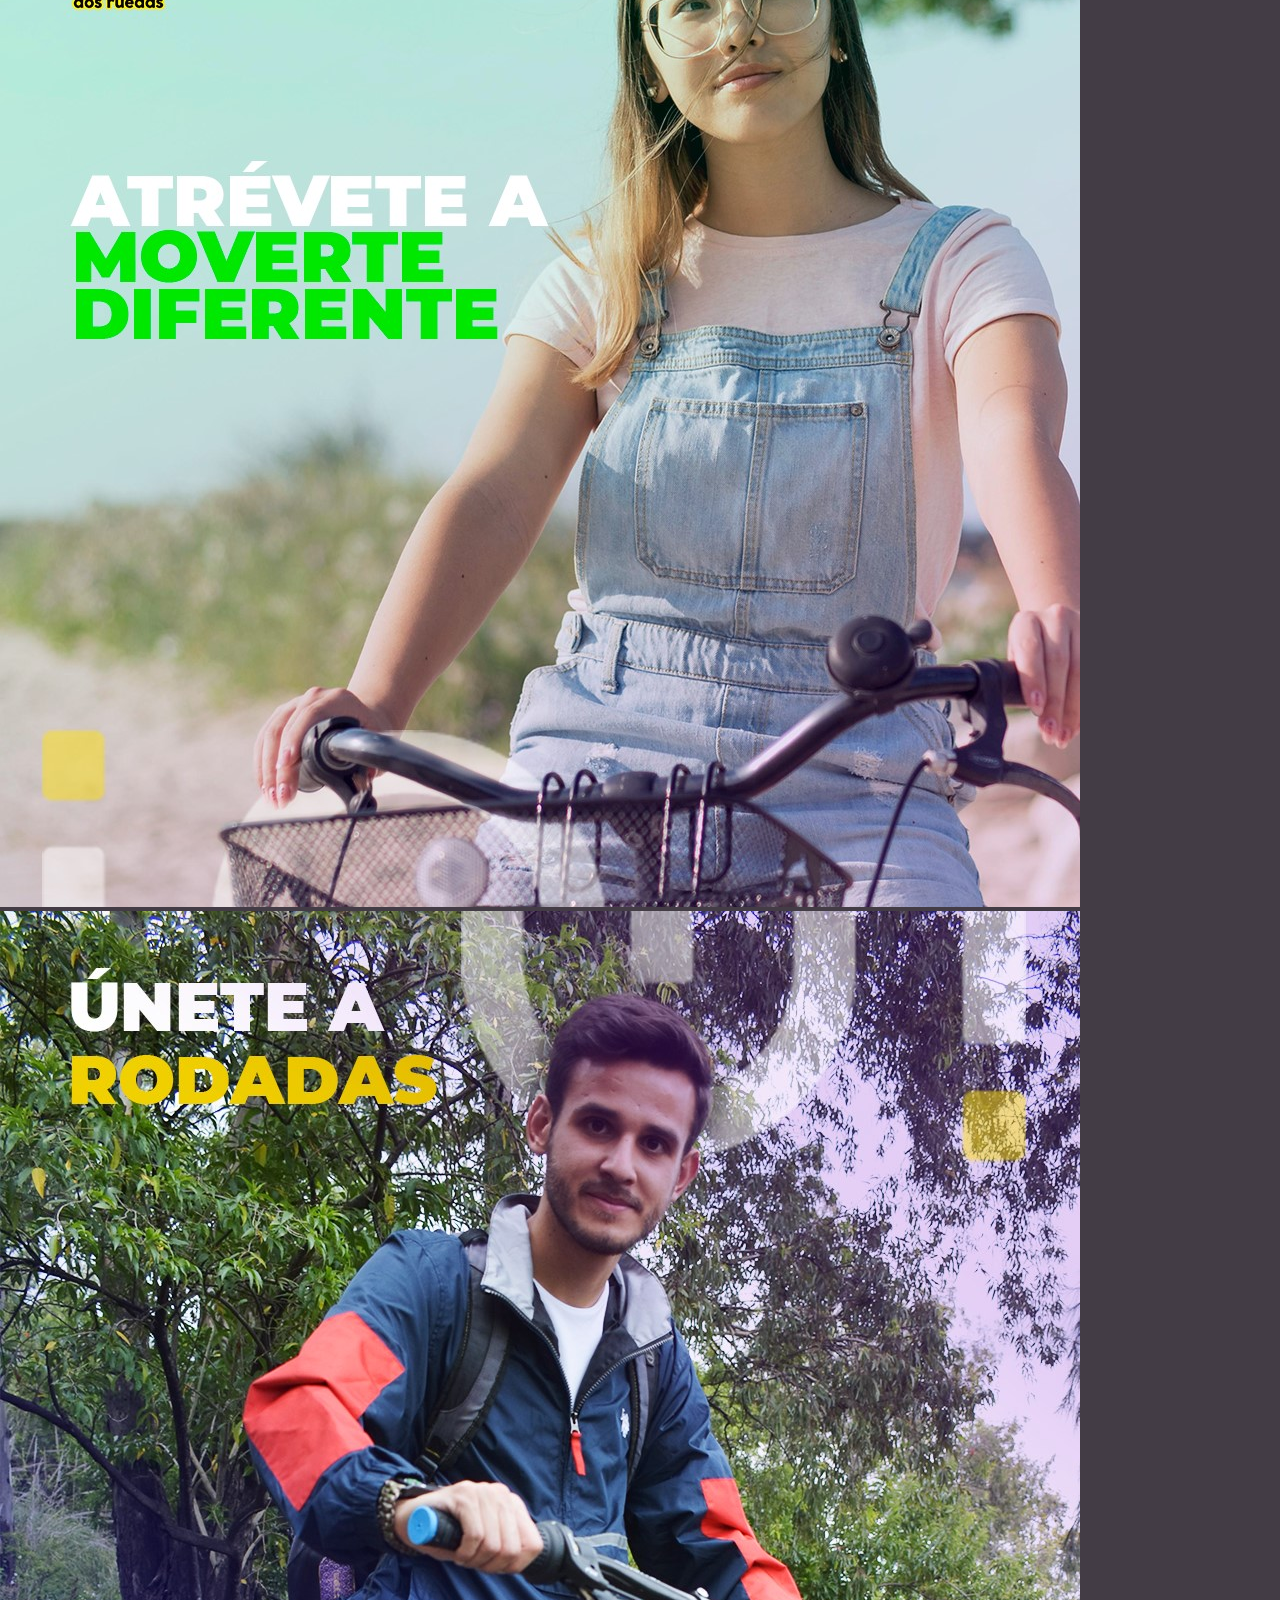
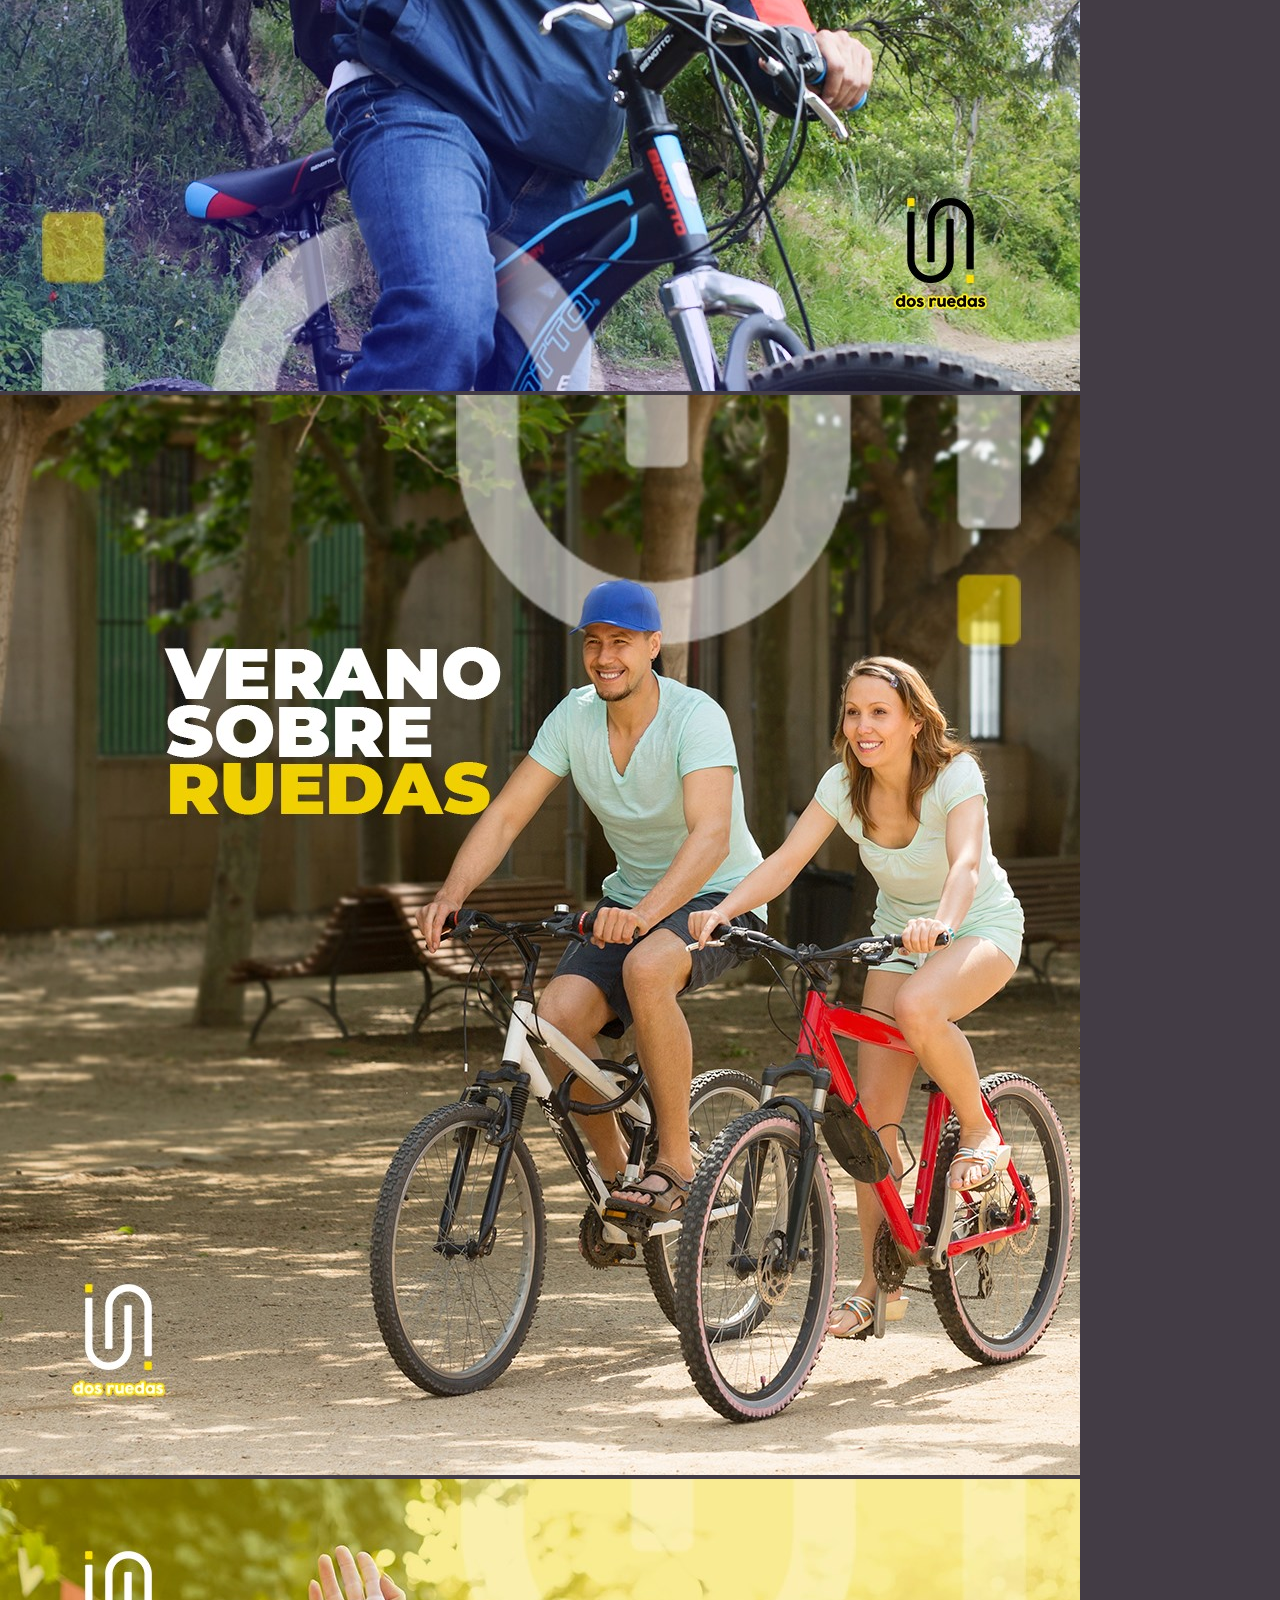
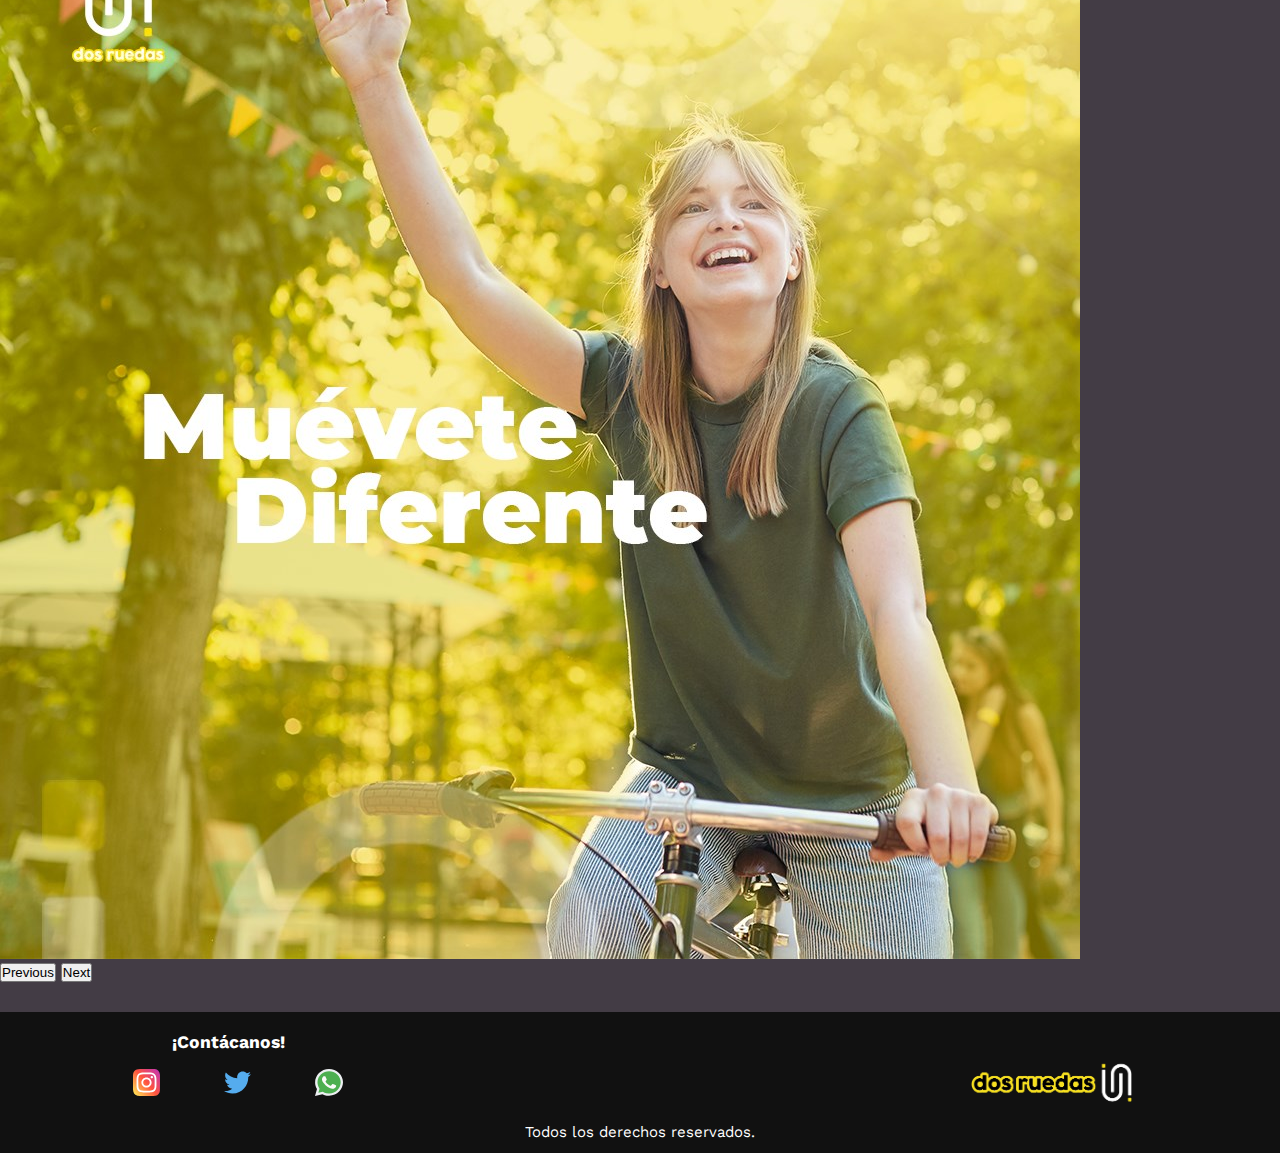
==== commit ecb19b4d: "seccion de paquetes modificada para quitar bootstrap" ====
--- a/index.html
+++ b/index.html
@@ -37,86 +37,35 @@
        </section>
 
        
-       <section class="accordion accordion-flush containerAccordion" id="accordionFlushExample">
-        <div class="accordion-item">
-          <h2 class="accordion-header" id="flush-headingOne">
-            <button class="accordion-button collapsed" type="button" data-bs-toggle="collapse" data-bs-target="#flush-collapseOne" aria-expanded="false" aria-controls="flush-collapseOne">
-              Paquete 1
-            </button>
-          </h2>
-          <div id="flush-collapseOne" class="accordion-collapse collapse" aria-labelledby="flush-headingOne" data-bs-parent="#accordionFlushExample">
-            <div class="accordion-body">
-                <ul class="modalText">
+       <section id="queTeOfrecemos">
+        <h2>Nuestros paquetes</h2>  
+        <div id="conjuntoRecuadros">
+            <div class="recuadrosOfrecemos">
+                <h3>Paquete 1</h3>
+                <ul>
                     <li>Lorem ipsum dolor sit amet.</li>
                     <li>Quod maiores explicabo eum harum.</li>
                     <li>Explicabo placeat velit quod error.</li>
                 </ul>
             </div>
-          </div>
-        </div>
-        <div class="accordion-item">
-          <h2 class="accordion-header" id="flush-headingThree">
-            <button class="accordion-button collapsed" type="button" data-bs-toggle="collapse" data-bs-target="#flush-collapseThree" aria-expanded="false" aria-controls="flush-collapseThree">
-              Paquete 2
-            </button>
-          </h2>
-          <div id="flush-collapseThree" class="accordion-collapse collapse" aria-labelledby="flush-headingThree" data-bs-parent="#accordionFlushExample">
-            <div class="accordion-body">
-                <ul class="modalText">
+
+            <div class="recuadrosOfrecemos">
+                <h3>Paquete 2</h3>
+                <ul>
                     <li>Lorem ipsum dolor sit amet.</li>
                     <li>Quod maiores explicabo eum harum.</li>
                     <li>Explicabo placeat velit quod error.</li>
                 </ul>
             </div>
-          </div>
-        </div>
-        <div class="accordion-item">
-          <h2 class="accordion-header" id="flush-headingThree">
-            <button class="accordion-button collapsed" type="button" data-bs-toggle="collapse" data-bs-target="#flush-collapseThree" aria-expanded="false" aria-controls="flush-collapseThree">
-              Paquete 3
-            </button>
-          </h2>
-          <div id="flush-collapseThree" class="accordion-collapse collapse" aria-labelledby="flush-headingThree" data-bs-parent="#accordionFlushExample">
-            <div class="accordion-body">
-                <ul class="modalText">
+
+            <div class="recuadrosOfrecemos">
+                <h3>Paquete 3</h3>
+                <ul>
                     <li>Lorem ipsum dolor sit amet.</li>
                     <li>Quod maiores explicabo eum harum.</li>
                     <li>Explicabo placeat velit quod error.</li>
                 </ul>
             </div>
-          </div>
-        </div>
-        <div class="accordion-item">
-          <h2 class="accordion-header" id="flush-headingThree">
-            <button class="accordion-button collapsed" type="button" data-bs-toggle="collapse" data-bs-target="#flush-collapseThree" aria-expanded="false" aria-controls="flush-collapseThree">
-              Paquete 4
-            </button>
-          </h2>
-          <div id="flush-collapseThree" class="accordion-collapse collapse" aria-labelledby="flush-headingThree" data-bs-parent="#accordionFlushExample">
-            <div class="accordion-body">
-                <ul class="modalText">
-                    <li>Lorem ipsum dolor sit amet.</li>
-                    <li>Quod maiores explicabo eum harum.</li>
-                    <li>Explicabo placeat velit quod error.</li>
-                </ul>
-            </div>
-          </div>
-        </div>
-        <div class="accordion-item">
-          <h2 class="accordion-header" id="flush-headingThree">
-            <button class="accordion-button collapsed" type="button" data-bs-toggle="collapse" data-bs-target="#flush-collapseThree" aria-expanded="false" aria-controls="flush-collapseThree">
-              Paquete 5
-            </button>
-          </h2>
-          <div id="flush-collapseThree" class="accordion-collapse collapse" aria-labelledby="flush-headingThree" data-bs-parent="#accordionFlushExample">
-            <div class="accordion-body">
-                <ul class="modalText">
-                    <li>Lorem ipsum dolor sit amet.</li>
-                    <li>Quod maiores explicabo eum harum.</li>
-                    <li>Explicabo placeat velit quod error.</li>
-                </ul>
-            </div>
-          </div>
         </div>
         </section>
        
